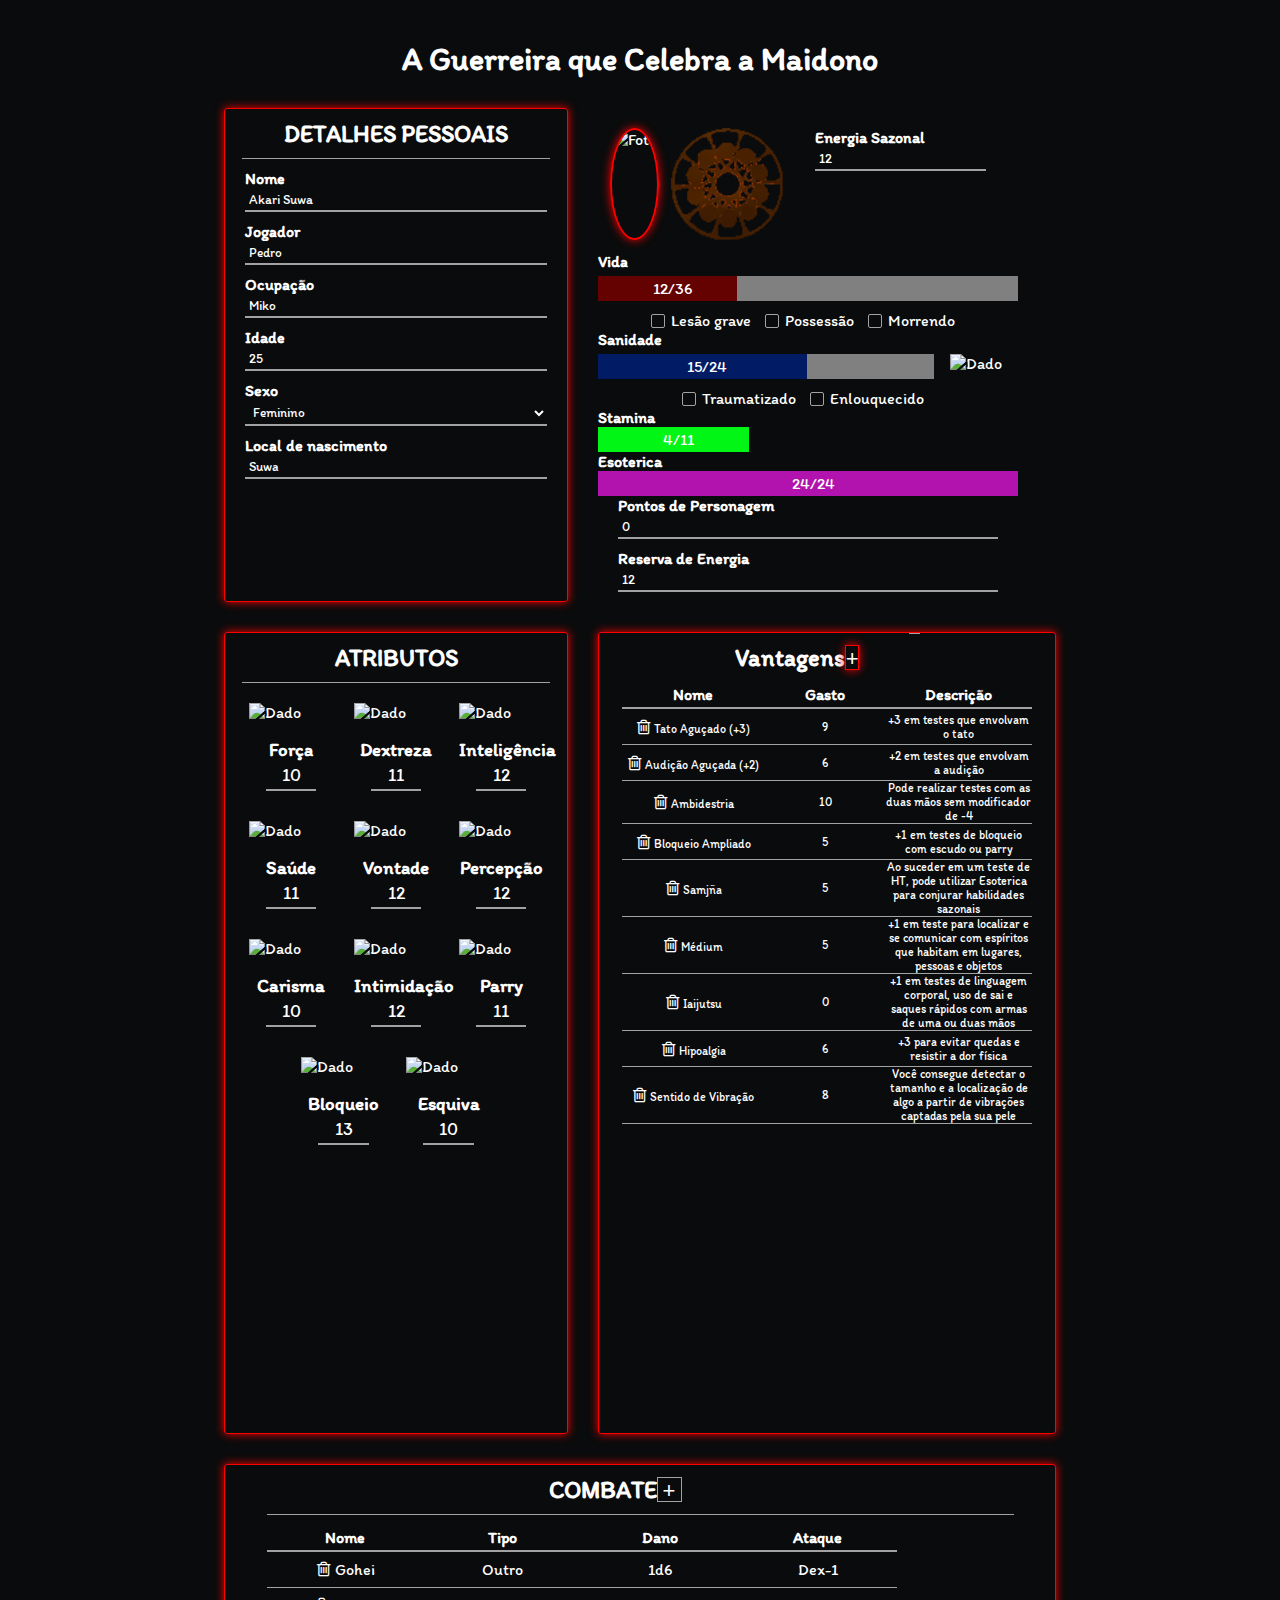
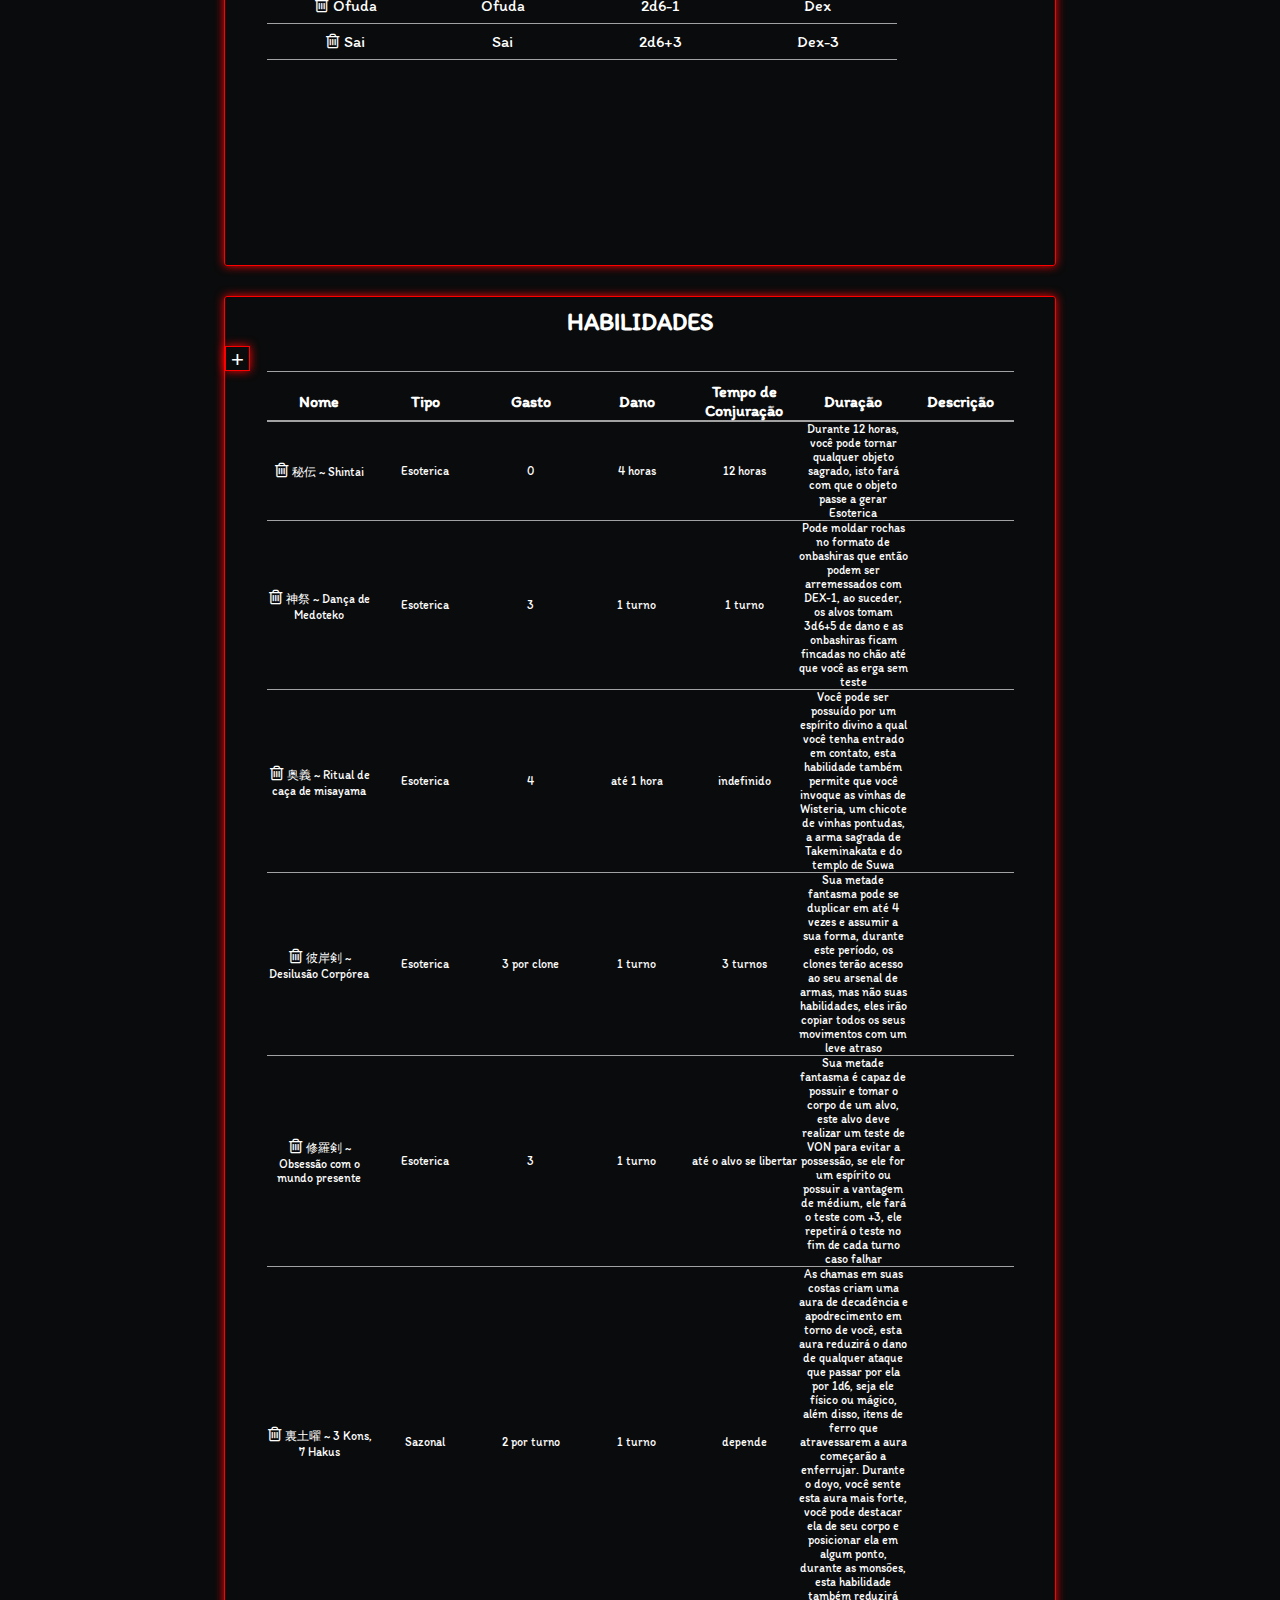
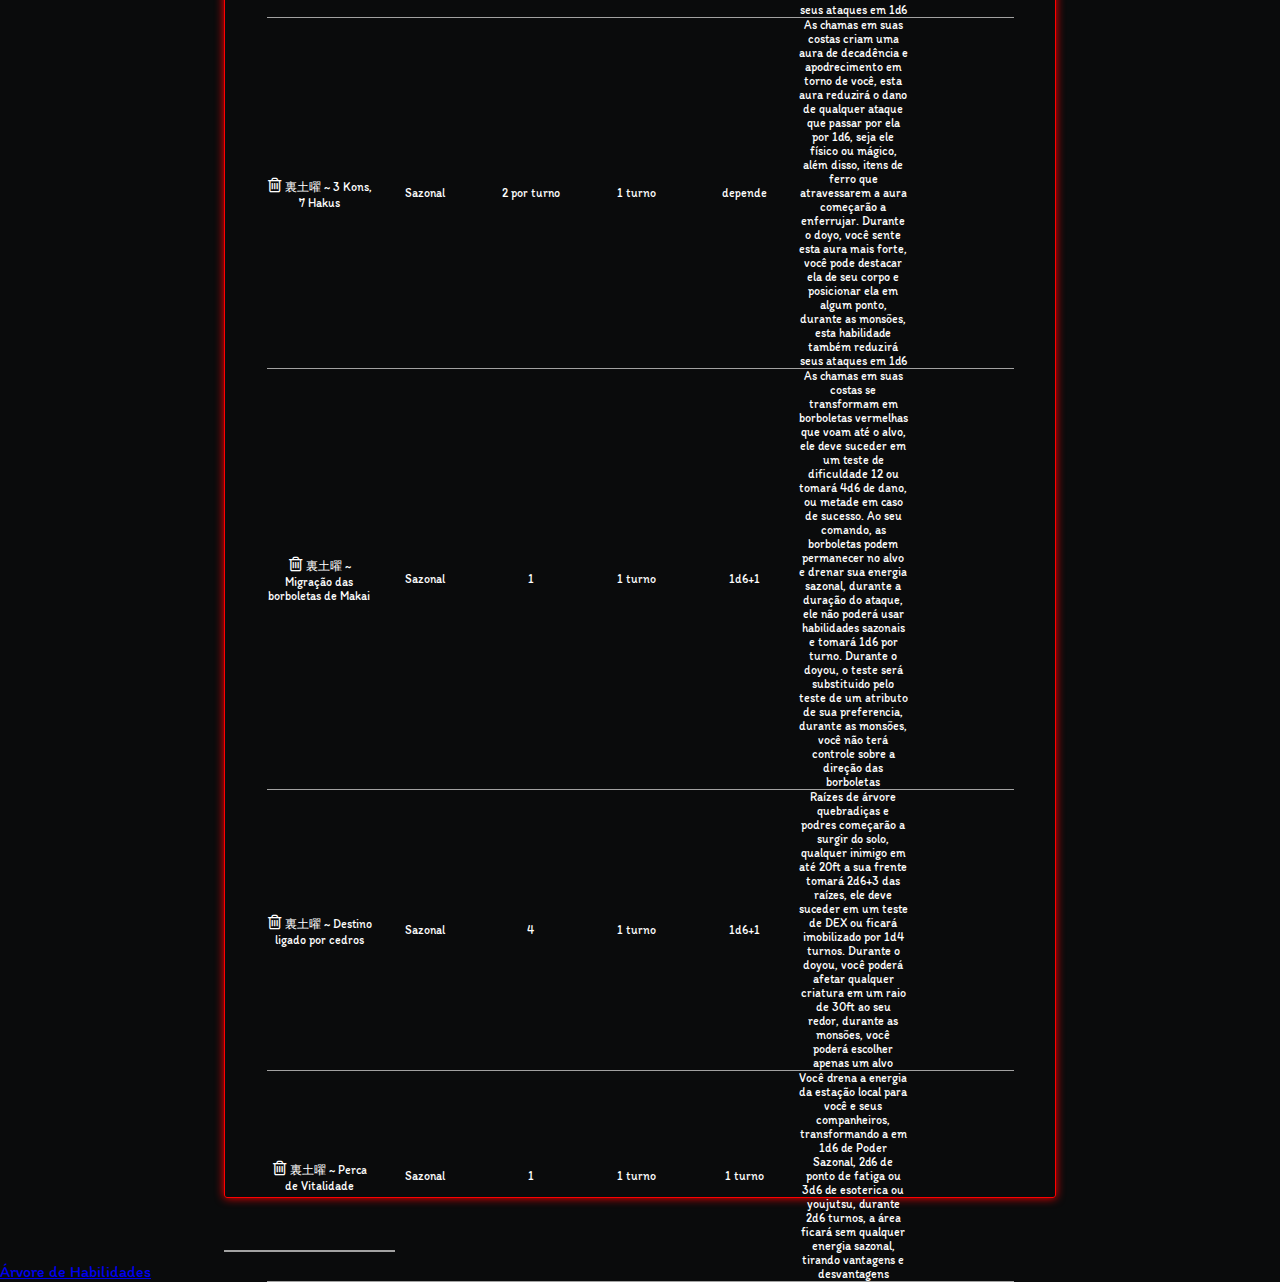
==== index.html @ 499cbe62 "Update index.html" ====
<!DOCTYPE html>
<html lang="pt-br">
  <head>
    <meta charset="UTF-8" />
    <meta name="viewport" content="width=device-width, initial-scale=1.0" />
    <script src="https://ajax.googleapis.com/ajax/libs/jquery/3.5.1/jquery.min.js"></script>
    <link
      rel="stylesheet"
      href="https://cdnjs.cloudflare.com/ajax/libs/font-awesome/4.7.0/css/font-awesome.min.css"
    />

    <link rel="stylesheet" href="styles.css" />

    <title>Uma Alma Bipolar</title>
  </head>
  <body>
    <h1 class="title">A Guerreira que Celebra a Maidono</h1>

    <!-- modal -->
    <div id="diceAttributes" class="modal">
      <div class="modal-content">
        <img class="modalDice" src="./img/dado.png" alt="Dado" />
        <h2 id="diceNumber"></h2>
        <p id="diceType"></p>
      </div>
    </div>

    <div id="lifeModal" class="modal with-input">
      <div class="modal-content">
        <h2>MODIFICAR VIDA</h2>
        <hr />
        <form class="formModal" id="changeLife">
          <h3>Atual</h3>
          <input type="number" name="current" id="lifeCurrent" min="0" />
          <h3>Máximo</h3>
          <input type="number" name="max" id="lifeMax" min="0" />
          <input type="submit" value="Salvar" />
        </form>
      </div>
    </div>

    <div id="sanityModal" class="modal with-input">
      <div class="modal-content">
        <h2>MODIFICAR SANIDADE</h2>
        <hr />
        <form class="formModal" id="changeSanity">
          <h3>Atual</h3>
          <input
            type="number"
            name="sanityCurrent"
            id="sanityCurrent"
            min="0"
          />
          <h3>Máximo</h3>
          <input type="number" name="sanityMax" id="sanityMax" min="0" />
          <input type="submit" value="Salvar" />
        </form>
      </div>
    </div>

     <div id="staminaModal" class="modal with-input">
      <div class="modal-content">
        <h2>MODIFICAR STAMINA</h2>
        <hr />
        <form class="formModal" id="changeStamina">
          <h3>Atual</h3>
          <input
            type="number"
            name="staminaCurrent"
            id="staminaCurrent"
            min="0"
          />
          <h3>Máximo</h3>
          <input type="number" name="staminaMax" id="staminaMax" min="0" />
          <input type="submit" value="Salvar" />
        </form>
      </div>
    </div>

    <div id="manaModal" class="modal with-input">
      <div class="modal-content">
        <h2>MODIFICAR ESOTERICA</h2>
        <hr />
        <form class="formModal" id="changeMana">
          <h3>Atual</h3>
          <input
            type="number"
            name="manaCurrent"
            id="manaCurrent"
            min="0"
          />
          <h3>Máximo</h3>
          <input type="number" name="manaMax" id="manaMax" min="0" />
          <input type="submit" value="Salvar" />
        </form>
      </div>
    </div>
      

    <div id="addWeaponModal" class="modal with-input">
      <div class="modal-content">
        <h2>ADICIONAR ARMA</h2>
        <hr />
        <form id="addWeaponForm" action="">
          <table class="weapons" id="newWeapon">
            <tr>
              <th>Nome</th>
              <th>Tipo</th>
              <th>Dano</th>
              <th>Ataque</th>
            </tr>
            <tr>
              <td>
                <input type="text" name="weaponName" id="weaponName" />
              </td>
              <td>
                <select id="weaponType" name="weaponType">
                  <option value="axe">Machado</option>
                  <option value="mace">Maça</option>
                  <option value="tanegashima">Tanegashima</option>
                  <option value="blowgun">Zarabatana</option>
                  <option value="bow">Arco e Flecha</option>
                  <option value="garrote">Garrote</option>
                  <option value="katana">Katana</option>
                  <option value="knife">Faca</option>
                  <option value="kusari">Kusari</option>
                  <option value="lasso">Laço</option>
                  <option value="wakizashi">Wakizashi</option>
                  <option value="shuriken">Shuriken</option>
                  <option value="batton">Bastão</option>
                  <option value="sai">Sai</option>
                  <option value="kunai">Kunai</option>
                  <option value="naginata">Naginata</option>
                  <option value="vajra">Vajra</option>
                  <option value="ofuda">Ofuda</option>
                  <option value="hammer">Otsuchi</option>
                  <option value="tessen">Leque</option>
                  <option value="other">Outro</option>
                </select>
              </td>
              <td>
                <input type="text" name="weaponDamage" id="weaponDamage" />
              </td>
              <td>
                <input type="text" name="weaponAttack" id="weaponAttack" />
              </td>
            </tr>
          </table>
          <input type="submit" value="Salvar" />
        </form>
      </div>
    </div>

      <div id="addExpertiseModal" class="modal with-input">
      <div class="modal-content">
        <h2>ADICIONAR VANTAGEM</h2>
        <hr />
        <form id="addExpertiseForm" action="">
          <table class="expertise" id="newexpertise">
            <tr>
              <th>Nome</th>
              <th>Gasto</th>
              <th>Descrição</th>
            </tr>
            <tr>
              <td>
                <input type="text" name="expertiseName" id="expertiseName" />
              </td>
              <td>
                <input type="text" name="expertiseCost" id="expertiseCost" />
              </td>
              <td>
                <input type="text" name="expertiseDescription" id="expertiseDescription" />
              </td>
            </tr>
          </table>
          <input type="submit" value="Salvar" />
        </form>
      </div>
    </div>

       <div id="addExpertise2Modal" class="modal with-input">
      <div class="modal-content">
        <h2>ADICIONAR HABILIDADE</h2>
        <hr />
        <form id="addExpertise2Form" action="">
          <table class="expertise2" id="newexpertise2">
            <tr>
              <th>Nome</th>
              <th>Tipo</th>
              <th>Gasto</th>
              <th>Dano</th>
              <th>Tempo de Conjuração</th>
              <th>Duração</th>
              <th>Descrição</th>
            </tr>
            <tr>
              <td>
                <input type="text" name="expertise2Name" id="expertise2Name" />
              </td>
              <td>
                <select id="expertise2Type" name="expertise2Type">
                  <option value="esoterica">Esoterica</option>
                  <option value="youjutsu">Youjutsu</option>
                  <option value="seasonal">Sazonal</option>
                </select>
              </td>
              <td>
                <input type="text" name="expertise2Cost" id="expertise2Cost" />
              </td>
              <td>
                <input type="text" name="expertise2Damage" id="expertise2Damage" />
              </td>
              <td>
                <input type="text" name="expertise2Time" id="expertise2Time" />
              </td>
              <td>
                <input type="text" name="expertise2Duration" id="expertise2Duration" />
              </td>
              <td>
                <input type="text" name="expertise2Description" id="expertise2Description" />
              </td>
            </tr>
          </table>
          <input type="submit" value="Salvar" />
        </form>
      </div>
    </div>

    <div class="container">
      <div class="details border">
        <h2 class="grid-title">DETALHES PESSOAIS</h2>
        <hr />

     <div class="inputs">
          <h4>Nome</h4>
          <input type="text" name="name" id="name" value="" />
          <h4>Jogador</h4>
          <input type="text" name="player" id="player" value="" />
          <h4>Ocupação</h4>
          <input type="text" name="occupation" id="occupation" value="" />
          <h4>Idade</h4>
          <input type="text" name="age" id="age" value="" />
          <h4>Sexo</h4>
          <select id="sex" name="sex">
            <option value="male">Masculino</option>
            <option value="female">Feminino</option>
            <option value="other">Outros</option>
          </select>
          <h4>Local de nascimento</h4>
          <input type="text" name="birthplace" id="birthplace" value="" />
        </div>
      </div>

      <div class="character">
        <div class="characterHeader">
          <img class="characterPhoto" src="./img/akari.png" alt="Foto" />
          <img class="symbol" src="./img/Hemanta.png" alt="Doyou" />
        <div class="inputs">
          <h4>Energia Sazonal</h4>
          <input type="text" name="season" id="season" value="" />
          </div>
        </div>

        <div class="bars">
          <h4>Vida</h4>
          <div class="bar">
            <div class="lifeBar" style="width: 0%">
              <p class="barcount" id="lifeCount"></p>
            </div>
          </div>
          <div class="checkboxs">
            <form action="">
              <input type="checkbox" id="lesion" name="lesion" value="lesion" />
              <label for="lesion"> Lesão grave</label>
              <input type="checkbox" id="possessed" name="possession" value="possession" />
              <label for="injury"> Possessão</label>
              <input type="checkbox" id="dying" name="dying" value="dying" />
              <label for="dying"> Morrendo</label>
            </form>
          </div>

          <h4>Sanidade</h4>
          <div class="sanity">
            <div class="contentSanityBar">
              <div class="sanityBar" style="width: 0%">
                <p class="barcount" id="sanityCount"></p>
              </div>
            </div>
            <img class="sanityDice" src="./img/dado.png" alt="Dado" />
          </div>
          <div class="checkboxs">
            <input
              type="checkbox"
              id="traumatized"
              name="traumatized"
              value="traumatized"
            />
            <label for="traumatized"> Traumatizado</label>
            <input type="checkbox" id="crazed" name="crazed" value="crazed" />
            <label for="crazed"> Enlouquecido</label>
          </div>
        </div>

          <h4>Stamina</h4>
          <div class="stamina">
            <div class="contentStaminaBar">
              <div class="staminaBar" style="width: 0%">
                <p class="barcount" id="staminaCount"></p>
              </div>
            </div>
          </div>

        <h4>Esoterica</h4>
          <div class="mana">
            <div class="contentmanaBar">
              <div class="manaBar" style="width: 0%">
                <p class="barcount" id="manaCount"></p>
              </div>
            </div>
          </div>

        <div class="inputs">
          <h4>Pontos de Personagem</h4>
          <input type="text" name="points" id="points" value="" />
          <h4>Reserva de Energia</h4>
          <input type="text" name="energy" id="energy" value="" />
        </div>
        </div>

      <div class="attributes border">
        <h2 class="grid-title">ATRIBUTOS</h2>
        <hr />
        <div class="attributesList" id="attributesList"></div>
      </div>

        <div class ="expertise border">
          <div class="expertiseHeader">
           <h2 class="grid-title">Vantagens</h2>
            <button id="addExpertise">+</button>
        <hr />
           </div>
        
         <table class="expertise" id="expertise">
            <tr>
                <th>Nome</th>
                <th>Gasto</th>
                <th>Descrição</th>
            </tr>
          </table>
       </div>

        <div id="circle">
          <input type="text" id="text-input">
        </div>

      <div class="combat border">
        <div class="combatHeader">
          <h2 class="grid-title">COMBATE</h2>
          <button id="addWeapon">&plus;</button>
        </div>
        <hr />

        <table class="weapons" id="weapons">
          <tr>
            <th>Nome</th>
            <th>Tipo</th>
            <th>Dano</th>
            <th>Ataque</th>
          </tr>
        </table>
      </div>

      <div class="expertise2 border">
        <div class="expertise2Header">
        <h2 class="grid-title">HABILIDADES</h2>
          <button id="addExpertise2">+</button>
        <hr />
      </div>

      <table class="expertise2" id="expertise2">
        <tr>
            <th>Nome</th>
            <th>Tipo</th>
            <th>Gasto</th>
            <th>Dano</th>
            <th>Tempo de Conjuração</th>
            <th>Duração</th>
            <th>Descrição</th>
        </tr>
      </table>
     </div>
    </div>

    <a href="https://reysouza.github.io/Akari/SkillTree.html">Árvore de Habilidades</a>

    <script src="characterSheet.js"></script>
  </body>
</html>
---- styles.css ----
@import url('https://fonts.googleapis.com/css2?family=Itim&display=swap');

* {
    margin: 0;
    padding: 0;
    border: 0;
}

body {
    background: #0a0b0c;
    color: #fff;
    font-family: 'Itim', sans-serif;
}

hr {
    border-top: 1px solid #a2a2a2;
    width: 90%;
    margin-left: auto;
    margin-right: auto;
    margin-bottom: 10px;
}

h1 {
    text-align: center;
}

h2 {
    text-align: center;
}

h3 {
    text-align: center;
}

h4 {
    text-align: left;
}

h1.title {
    margin-top: 40px;
    margin-bottom: 30px;
}

h2.grid-title {
    margin-top: 10px;
    margin-bottom: 10px;
}

.container {
    display: grid;
    grid-template-areas: 
        'details details details character'
        'attributes attributes attributes expertise'
        'combat combat combat combat'
        'expertise2 expertise2 expertise2 expertise2';
    grid-gap: 30px;

    margin-left: auto;
    margin-right: auto;
    width: 100%;
}

.border {
    border-radius: 3px;
    border: solid;
    border-width: 0.1px;
    border-color: #ff0000;
    box-shadow: 0 0 10px #ff0000;
}

.box {
    background: #000;
}

.details { 
    grid-area: details;
    height: auto;
}
.character { 
    grid-area: character;
    width: 420px;
}

.characterHeader {
    display: flex;
    justify-content: space-evenly;
    margin-top: 20px;
}

.characterPhoto {
    border: solid;
    border-width: 2px;
    border-color: #ff0000;
    border-radius: 50%;
    box-shadow: 0 0 10px #ff0000;
}

.dice {
    height: 80px;
    margin-top: 18px;
}

.attributes { 
    grid-area: attributes;
}

.expertise { 
    grid-area: expertise;
    height: 800px;
} 

.expertise .grid-title {
    flex: 1;
}

.expertise .expertiseHeader {
    display: flex;
    flex-direction: row;
    justify-self: center;
}

.expertise .expertiseHeader button {
    align-self: center;
    width: 25px;
    height: 25px;
    color: #fff;
    font-size: 22px;
    background: #0a0b0c;
    border: 0.1px solid #ff0000;
    margin-right: 50px;
    box-shadow: 0 0 10px #ff0000;
}

table.expertise {
    display: block;
    margin: 0;
    margin-left: auto;
    margin-right: auto;
    margin-block-end: auto;
    border-collapse: collapse;
    width: 90%;
}

table.expertise tr:first-child {
    border-bottom: 2px solid #a2a2a2;
}

table.expertise tr {
    border-bottom: 0.1px solid #a2a2a2;
}

table.expertise th {
    text-align: center;
    height: 25px;
    width: 10%;
}

table.expertise td {
    text-align: center;
    height: 35px;
    font-size: 12px;
}

table.expertise td input {
    text-align: center;
    width: 65%;
    border-bottom: 0.1px solid #a2a2a2;
}

table.expertise td select {
    font-size: 16px;
}


table.expertise td button {
    color: #fff;
    background: #0a0b0c;
}

.trashcan {
    color:white;
    width: 15px;
    font-size: 17px;
}


.expertise2 { 
    grid-area: expertise2;
    height: 2500px;
}

.expertise2 .grid-title {
    flex: 1;
}

.expertise2 .expertiseHeader {
    display: flex;
    flex-direction: row;
    justify-self: center;
}

.expertise2 .expertise2Header button {
    align-self: center;
    width: 25px;
    height: 25px;
    color: #fff;
    font-size: 22px;
    background: #0a0b0c;
    border: 0.1px solid #ff0000;
    margin-right: 50px;
    box-shadow: 0 0 10px #ff0000;
}

.expertise2 td:nth-child(2).Sazonal {
   color: #ff0000;
    box-shadow: 0 0 10px #ff0000;
  }

table.expertise2 {
    display: block;
    margin: 0;
    margin-left: auto;
    margin-right: auto;
    margin-block-end: auto;
    border-collapse: collapse;
    width: 90%;
}

table.expertise2 tr:first-child {
    border-bottom: 2px solid #a2a2a2;
}

table.expertise2 tr {
    border-bottom: 0.1px solid #a2a2a2;
}

table.expertise2 th {
    text-align: center;
    height: 25px;
    width: 10%;
}

table.expertise2 td {
    text-align: center;
    height: 35px;
    font-size: 12px;
}

table.expertise2 td input {
    text-align: center;
    width: 65%;
    border-bottom: 0.1px solid #a2a2a2;
}

table.expertise2 td select {
    font-size: 16px;
}


table.expertise2 td button {
    color: #fff;
    background: #0a0b0c;
}

.trashcan {
    color:white;
    width: 15px;
    font-size: 17px;
}

.combat {
    grid-area: combat;
    height: 400px;
}
.combat .grid-title {
    flex: 1;
}

.combat .combatHeader {
    display: flex;
    flex-direction: row;
    justify-self: center;
}

.combat .combatHeader button {
    align-self: center;
    width: 25px;
    height: 25px;
    color: #fff;
    font-size: 22px;
    background: #0a0b0c;
    border: 0.1px solid #a2a2a2;
    margin-right: 50px;
}

table.weapons {
    display: block;
    margin: 0;
    margin-left: auto;
    margin-right: auto;
    margin-block-end: auto;
    border-collapse: collapse;
    width: 90%;
}

table.weapons tr:first-child {
    border-bottom: 2px solid #a2a2a2;
}

table.weapons tr {
    border-bottom: 0.1px solid #a2a2a2;
}

table.weapons th {
    text-align: center;
    height: 25px;
    width: 10%;
}

table.weapons td {
    text-align: center;
    height: 35px;
}

table.weapons td input {
    text-align: center;
    width: 65%;
    border-bottom: 0.1px solid #a2a2a2;
}

table.weapons td select {
    font-size: 16px;
}


table.weapons td button {
    color: #fff;
    background: #0a0b0c;
}

.trashcan {
    color:white;
    width: 15px;
    font-size: 17px;
}

.inputs {
    display: flex;
    flex-direction: column;

    margin-left: 20px;
    margin-right: 20px;
}

input {
    border: none;
    border-bottom: 2px solid#a2a2a2;

    padding: 3px 4px;
    margin-bottom: 10px;
    background-color: #0a0b0c;
    color: #fff;

    font-family: 'Itim', sans-serif;
}

input:focus {
    outline: none;
}

select {
    border: none;
    border-bottom: 2px solid#a2a2a2;

    padding: 3px 4px;
    margin-bottom: 10px;
    background-color: #0a0b0c;
    color: #fff;

    font-family: 'Itim', sans-serif;
}

select:focus {
    outline: none;
}

/* INICIO BARS */

.bars {
    padding-top: 12px;
}

.bar {
    width: 100%;
    background-color: grey;
    margin-bottom: 10px;
    margin-top: 5px;
    overflow: hidden;
}

.barcount {
    width: 100%;
    margin-left: 10px;
}

.contentSanityBar {
    align-self: end;
    width: 80%;
    background-color: grey;
    margin-bottom: 10px;
    margin-top: 5px;
}
.sanity {
    display: flex;
    justify-content: space-between;
    align-items: end;
}

.sanityDice {
    display: block;
    margin-left: auto;
    margin-right: auto;
    height: 35px;
}

.bars .checkboxs {
    text-align: center;
}

.bars .checkboxs label {
    margin-right: 10px;
}

.lifeBar {
    /* width: 50%; */
    height: 25px;
    background-color: #640101;
    transition: width 2s;
    display: flex;
    align-items: center;
    justify-content: center;
    text-align: center;
}

.sanityBar {
    width: 50%;
    height: 25px;
    background-color: #011b64;
    transition: width 2s;
    display: flex;
    align-items: center;
    justify-content: center;
    text-align: center;
}
.staminaBar {
    width: 50%;
    height: 25px;
    background-color: #01f616;
    transition: width 2s;
    display: flex;
    align-items: center;
    justify-content: center;
    text-align: center;
}
.manaBar {
    width: 50%;
    height: 25px;
    background-color: #b212ad;
    transition: width 2s;
    display: flex;
    align-items: center;
    justify-content: center;
    text-align: center;
}

/* FIM BARS */

.extra {
    display: flex;
    justify-content: space-between;
    align-items: center;
    margin-top: 15px;
    padding: 1px 15px;
}

.extra p {
    text-align: center;
    font-weight: bold;
}

.extra input {
    width: 50%;
    text-align: center;
    font-size: 18px;
    align-self: center;
}

.extra .damage {
    display: flex;
    flex-direction: column;
    width: 100px;
}

.extra .body {
    display: flex;
    flex-direction: column;
    width: 100px;
}

.extra .exposure {
    display: flex;
    flex-direction: column;
    width: 100px;
}

.attributes .attributesList {
    display: flex;
    flex-flow: row wrap;
    justify-content: center;
}

.attributes .attribute {
    display: flex;
    flex-direction: column;
    margin: 10px;
    width: 85px;
}

.attribute img {
    display: block;
    margin-left: auto;
    margin-right: auto;
    height: 35px;
}

.attribute a {
    cursor: pointer;
    -webkit-transition: -webkit-transform .8s ease-in-out;
    transition: transform .8s ease-in-out;
}

.attribute a:hover {
    -webkit-transform: rotate(360deg);
    transform: rotate(360deg);
}
  
.attribute input {
    width: 50%;
    text-align: center;
    font-size: 18px;
    align-self: center;
}

/* The Modal (background) */

.modal {
  display: none;
  position: fixed;
  z-index: 1;
  left: 0;
  top: 0;
  width: 100%;
  height: 100%;
  overflow: auto;
  background-color: rgb(0,0,0);
  background-color: rgb(0 0 0 / 62%);
}

.formModal {
    display: flex;
    flex-direction: column;
    align-items: center;
}

.modal-content {
  background-color: #0a0b0c;
  text-align: center;
  margin: 15% auto;
  padding: 20px;
  border: 1px solid #888;
  width: 20%;
}

.modal-content h2 {
    font-size: 30px;
}

.modal-content p {
    font-size: 25px;
}

.modal-content input {
    font-size: 20px;
    text-align: center;
}

.modal-content input[type=submit] {
    margin-top: 12px;
    margin-bottom: 0px;
    border: 1px solid;
    padding: 1px 20px 1px;
}

.with-input .modal-content {
    width: 40%;
}

.with-input#addWeaponModal .modal-content {
    width: 70%;
}

.modalDice {
    height: 35px;
    -webkit-transition: -webkit-transform .8s ease-in-out;
    transition: transform .8s ease-in-out;
}

@media only screen and (min-width: 1000px) {
    .container {
        width: 65%;
    }
}

@media only screen and (min-width: 1342px) {
    .container {
        width: 62%;
    }
}

@media only screen and (min-width: 1500px) {
    .container {
        width: 50%;
    }
}

@media only screen and (min-width: 1920px) {
    .container {
        width: 40%;
    }
}

input[type="checkbox"] {
    position: absolute;
    z-index: -1;
    opacity: 0;
}
  
input[type="checkbox"] + label {
    position: relative;
    cursor: pointer;
    padding-left: 20px;
}

input[type="checkbox"] + label:before {
    content: "";
    position: absolute;
    width: 12px;
    height: 12px;
    left: 0;
    bottom: 2px;
    border: solid 0.1px #a2a2a2;
    vertical-align: bottom;
    border-radius: 2px;
}

input[type="checkbox"]:checked + label:after {
    content: "";
    position: absolute;
    left: 4px;
    bottom: 6px;
    width: 4px;
    height: 7px;
    border: solid rgb(255, 255, 255);
    border-width: 0 2px 2px 0;
    transform: rotate(45deg);
}
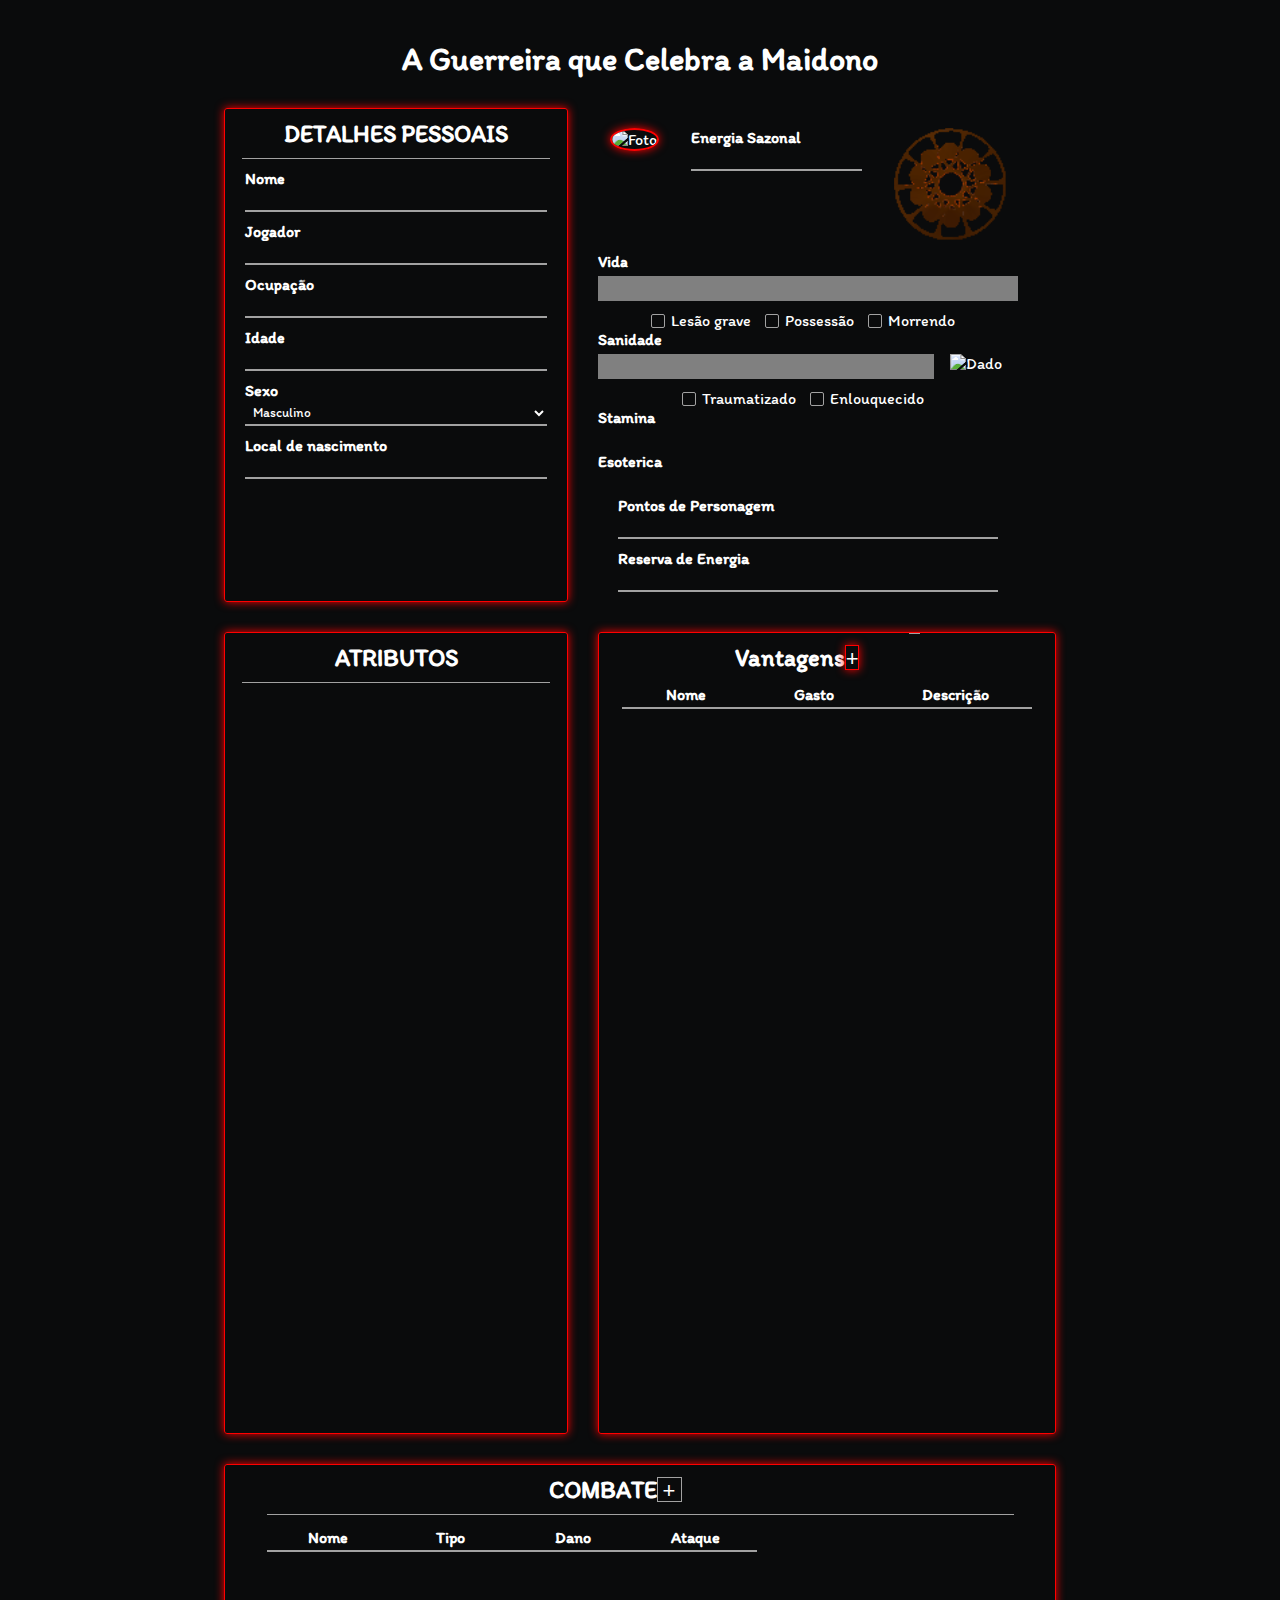
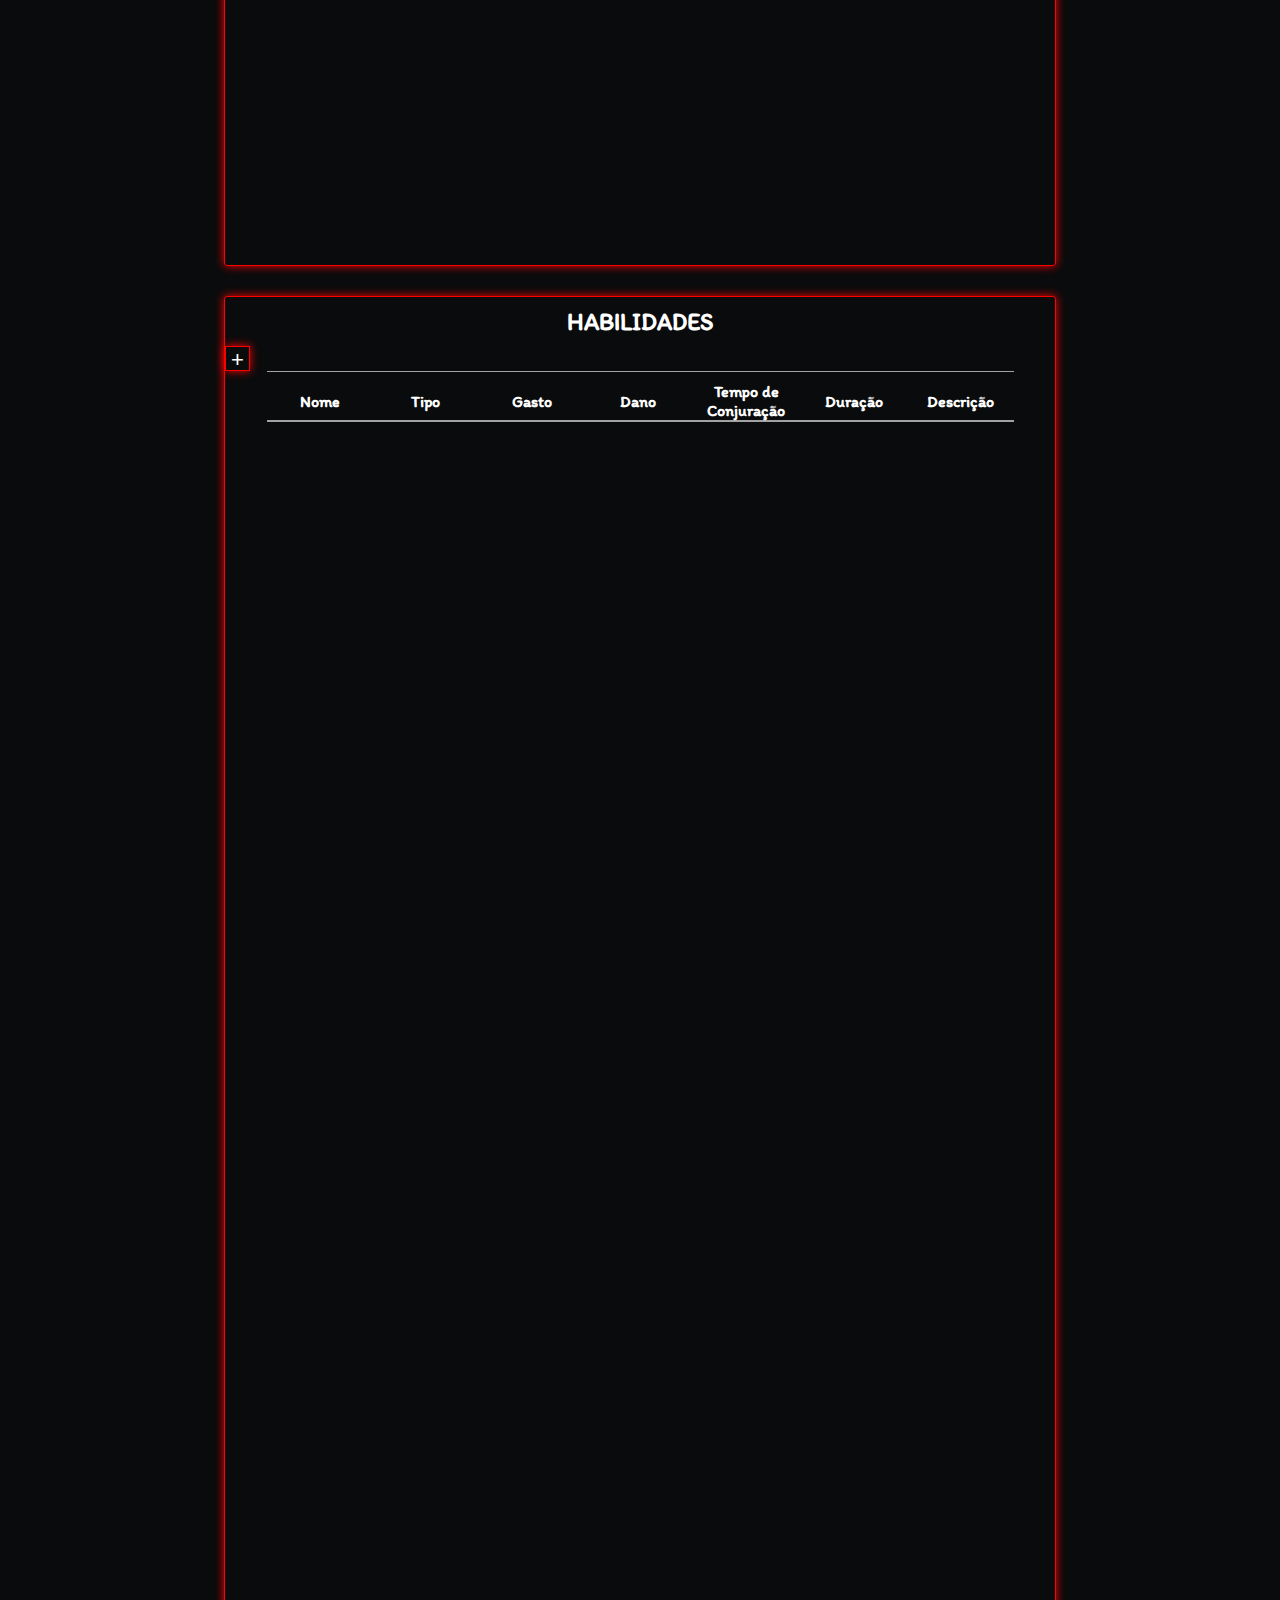
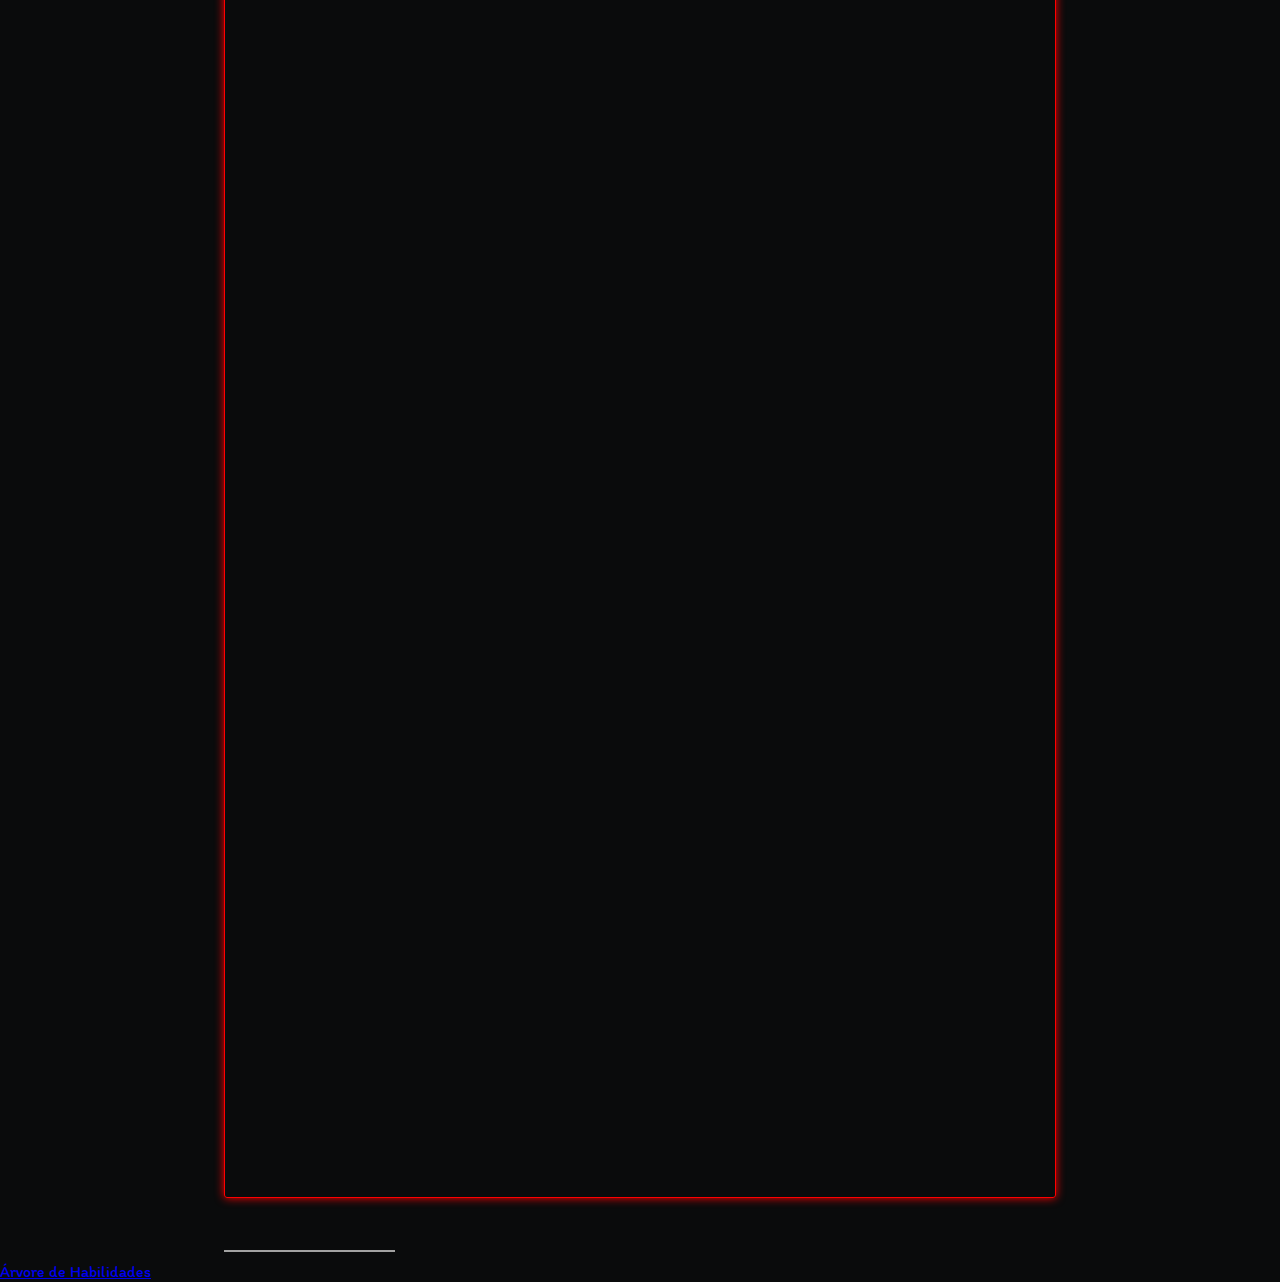
==== commit dc2f25e9: "Update index.html" ====
--- a/index.html
+++ b/index.html
@@ -255,11 +255,11 @@
       <div class="character">
         <div class="characterHeader">
           <img class="characterPhoto" src="./img/akari.png" alt="Foto" />
-          <img class="symbol" src="./img/Hemanta.png" alt="Doyou" />
         <div class="inputs">
           <h4>Energia Sazonal</h4>
           <input type="text" name="season" id="season" value="" />
           </div>
+          <img class="symbol" src="./img/Hemanta.png" alt="Doyou" />
         </div>
 
         <div class="bars">
--- a/styles.css
+++ b/styles.css
@@ -674,3 +674,246 @@
     border-width: 0 2px 2px 0;
     transform: rotate(45deg);
 }
+
+
+/* Skill Tree */
+
+nav{
+    height: 6rem;
+    width: 100vw;
+    display: flex;
+    position: fixed;
+    z-index: 10;
+    background-color: #6b0000;
+    box-shadow: 0 3px 20px rgba(0,0,0,0.2);
+}
+
+/* Styling Logo*/
+
+.logo{
+    padding: 3vh 3vw;
+    text-align: left;
+    width: 20vw;
+}
+
+.logo img{
+    height: auto;
+    width: 4rem;
+}
+
+/* Styling Navigation Links*/
+
+.nav-links{
+    width: 80vw;
+    display: flex;
+    padding: 0 0.7vw;
+    justify-content: space-evenly;
+    align-items: center;
+    text-transform: uppercase;
+    list-style: none;
+    font-weight: 600;
+}
+
+.nav-links li a{
+    margin: 0 0.7vw;
+    text-decoration: none;
+    transition: all ease-in-out 350ms;
+    padding: 10px;
+}
+
+.nav-links li a:hover{
+    color:#000;
+    background-color: #fff;
+    padding: 10px;
+    border-radius: 50px;
+}
+
+.nav-links li{
+    position:relative;
+}
+
+.nav-links li a:hover::before{
+    width: 80%;
+}
+
+
+/*Buttons Styling*/
+
+.login-button{
+    padding: 0.6rem 0.8rem;
+    margin-left: 2vw;
+    font-size:1rem;
+    cursor:pointer;
+    background-color: transparent;
+    border:1.5px solid #f2f5f7;
+    border-radius: 2em;
+}
+
+.login-button:hover{
+    color:#fff;
+    background-color: #ff0000;
+    border:1.5px solid #ff0000;
+    transition: all ease-in-out 350ms;
+}
+
+/*Navigation Icon Styling*/
+
+.hamburger div{
+    width: 30px;
+    height: 3px;
+    background: #f2f5f7;
+    margin: 5px;
+    transition: all 0.3s ease;
+}
+
+.hamburger{
+    display: none;
+}
+
+
+/*Responsive Adding Media Queries*/
+
+@media screen and (max-width: 800px){
+    nav{
+        position: fixed;
+        z-index: 3;
+    }
+    .hamburger{
+        display:block;
+        position: absolute;
+        cursor: pointer;
+        right: 5%;
+        top: 50%;
+        transform: translate(-5%, -50%);
+        z-index: 2;
+        transition: all 0.7s ease;
+    }
+    .nav-links{
+        background: #6b0000;
+        position: fixed;
+        opacity: 1;
+        height: 100vh;
+        width: 100%;
+        flex-direction: column;
+        clip-path: circle(50px at 90% -20%);
+        -webkit-clip-path: circle(50px at 90% -10%);
+        transition: all 1s ease-out;
+        pointer-events: none;
+    }
+    .nav-links.open{
+        clip-path: circle(1000px at 90% -10%);
+        -webkit-clip-path: circle(1000px at 90% -10%);
+        pointer-events: all;
+    }
+    .nav-links li{
+        opacity: 0;
+    }
+    .nav-links li:nth-child(1){
+        transition: all 0.5s ease 0.2s;
+    }
+    .nav-links li:nth-child(2){
+        transition: all 0.5s ease 0.4s;
+    }
+    .nav-links li:nth-child(3){
+        transition: all 0.5s ease 0.6s;
+    }
+    .nav-links li:nth-child(4){
+        transition: all 0.5s ease 0.7s;
+    }
+    .nav-links li:nth-child(5){
+        transition: all 0.5s ease 0.8s;
+    }
+    .nav-links li:nth-child(6){
+        transition: all 0.5s ease 0.9s;
+        margin: 0;
+    }
+    .nav-links li:nth-child(7){
+        transition: all 0.5s ease 1s;
+        margin: 0;
+    }
+
+    li.fade{
+        opacity: 1;
+    }
+
+    /* Navigation Bar Icon on Click*/
+
+        .toggle .bars1{
+            transform: rotate(-45deg) translate(-5px, 6px);
+        }
+
+        .toggle .bars2{
+            transition: all 0s ease;
+            width: 0;
+        }
+
+        .toggle .bars3{
+            transform: rotate(45deg) translate(-5px, -6px);
+        }
+
+}
+
+      .sidebar {
+        height: 100%;
+        width: 0;
+        position: fixed;
+        z-index: 1;
+        top: 0;
+        left: 0;
+        background-color: #111;
+        overflow-x: hidden;
+        transition: 0.5s;
+        padding-top: 60px;
+      }
+
+      .sidebar a {
+        padding: 8px 8px 8px 32px;
+        text-decoration: none;
+        font-size: 25px;
+        color: #818181;
+        display: block;
+        transition: 0.3s;
+      }
+
+      .sidebar a:hover {
+        color: #f1f1f1;
+      }
+
+      .sidebar .closebtn {
+        position: absolute;
+        top: 0;
+        right: 25px;
+        font-size: 36px;
+        margin-left: 50px;
+      }
+
+      .toggle-btn {
+        cursor: pointer;
+        position: absolute;
+        top: 50%;
+        left: 50%;
+        transform: translate(-50%, -50%);
+      }
+
+      #main {
+        transition: margin-left .5s;
+        padding: 16px;
+      }
+
+      /* On smaller screens, where height is less than 450px, change the style of the sidebar (less padding and a smaller font-size) */
+      @media screen and (max-height: 450px) {
+        .sidebar {
+          padding-top: 15px;
+        }
+        .sidebar a {
+          font-size: 18px;
+        }
+      }
+
+img {
+  height: 100%;
+}
+
+area {
+  fill: blue;
+}
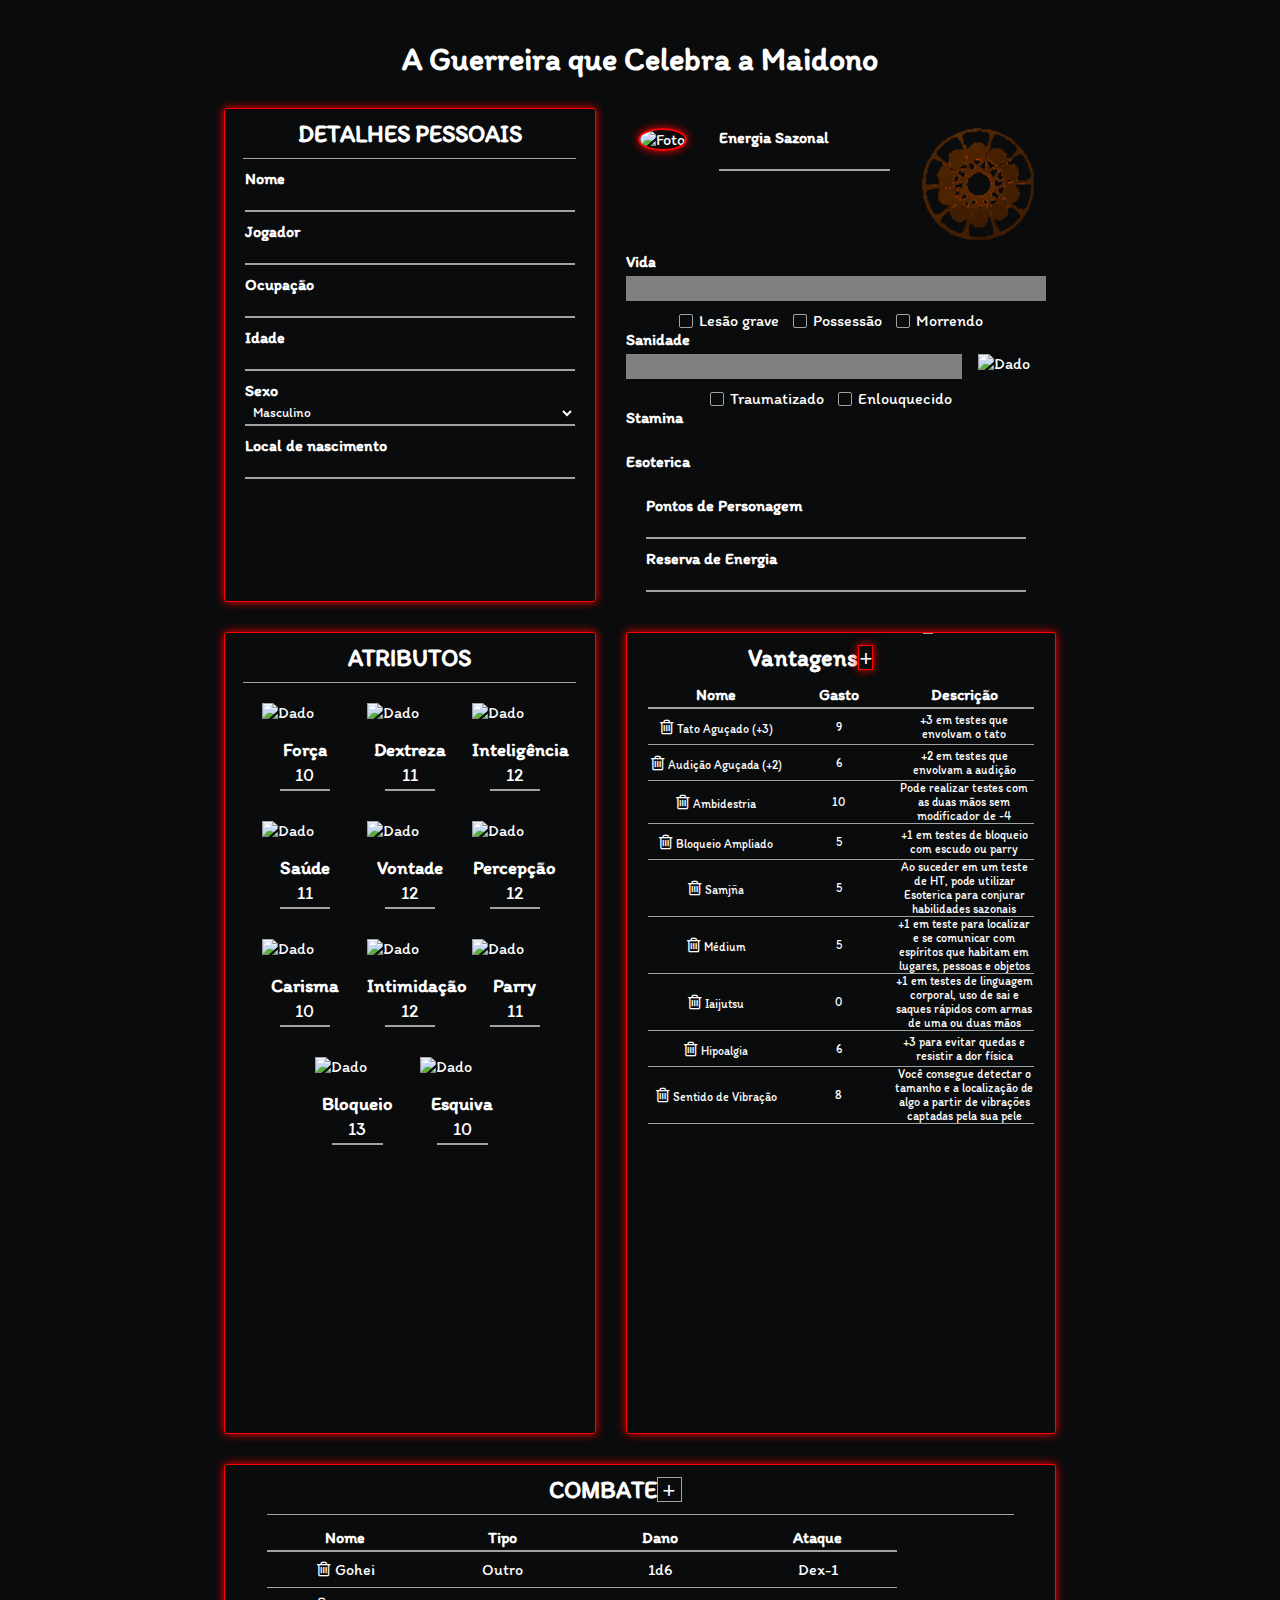
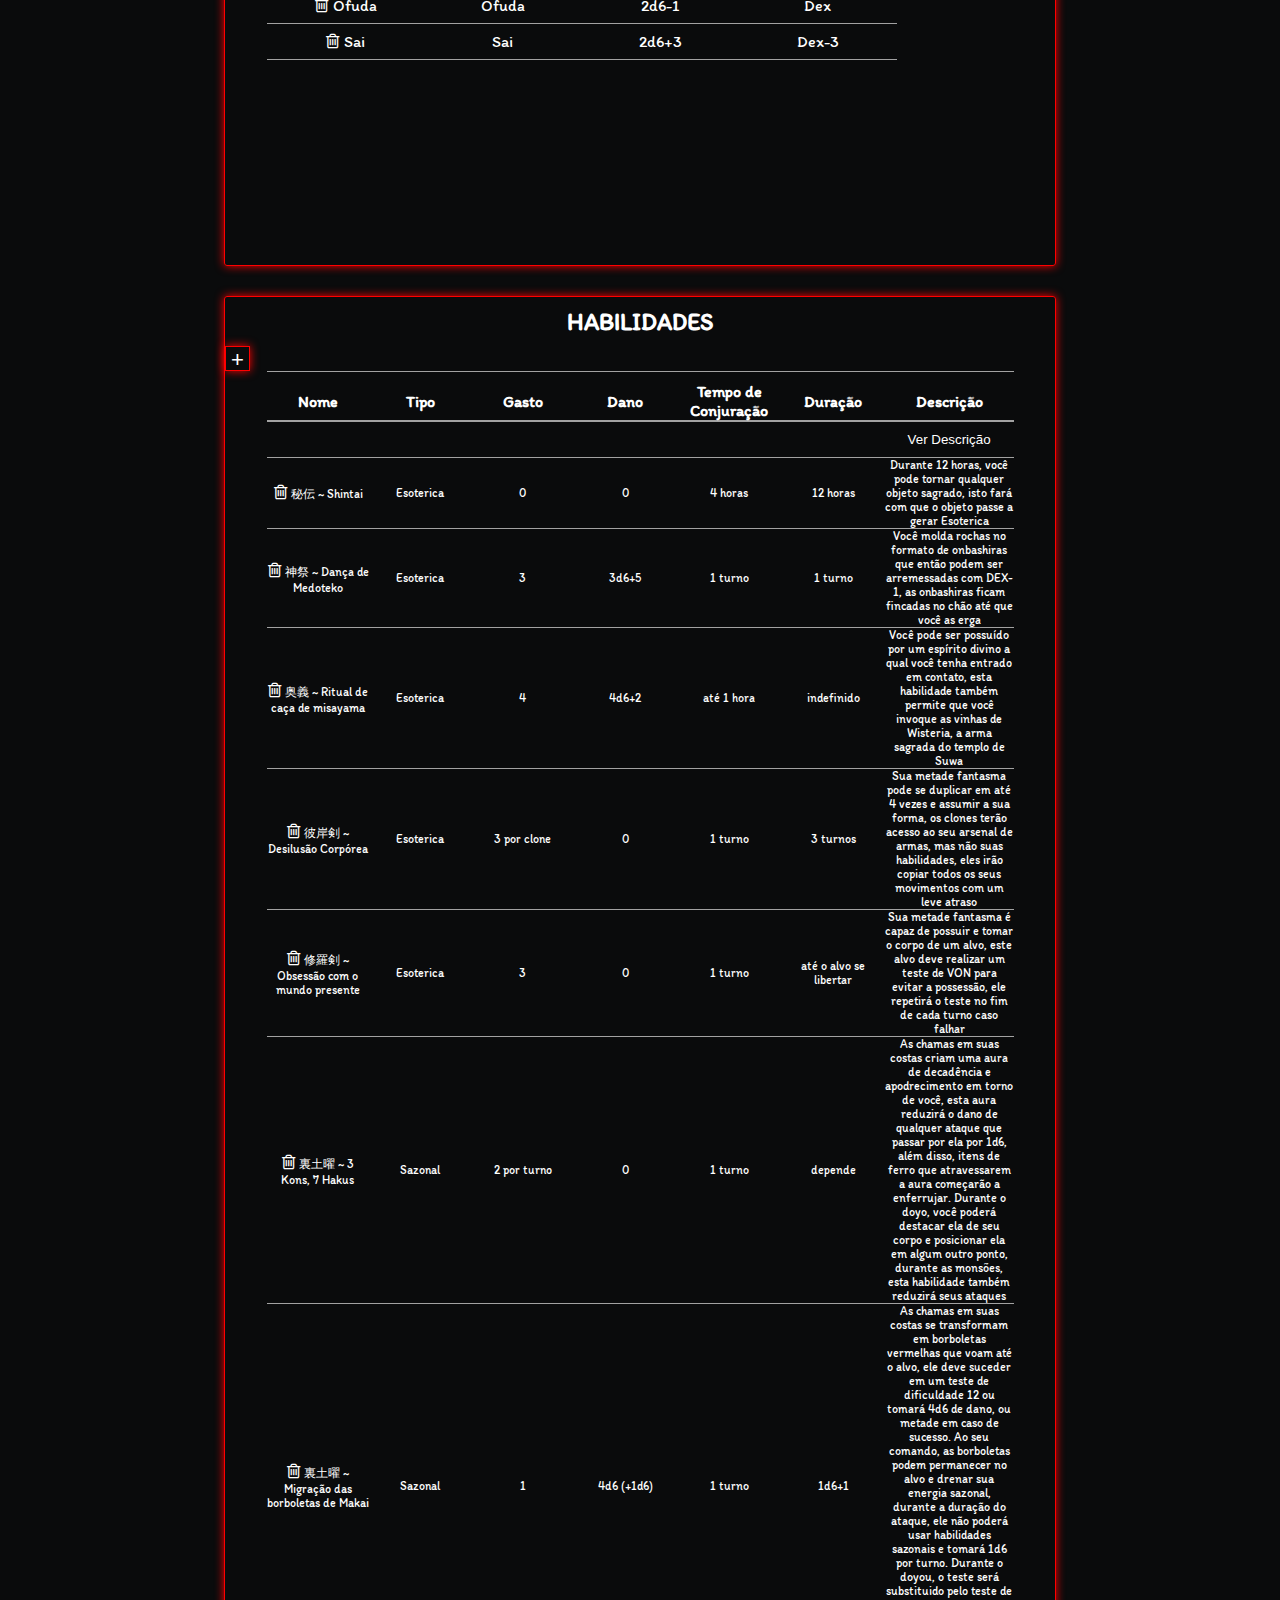
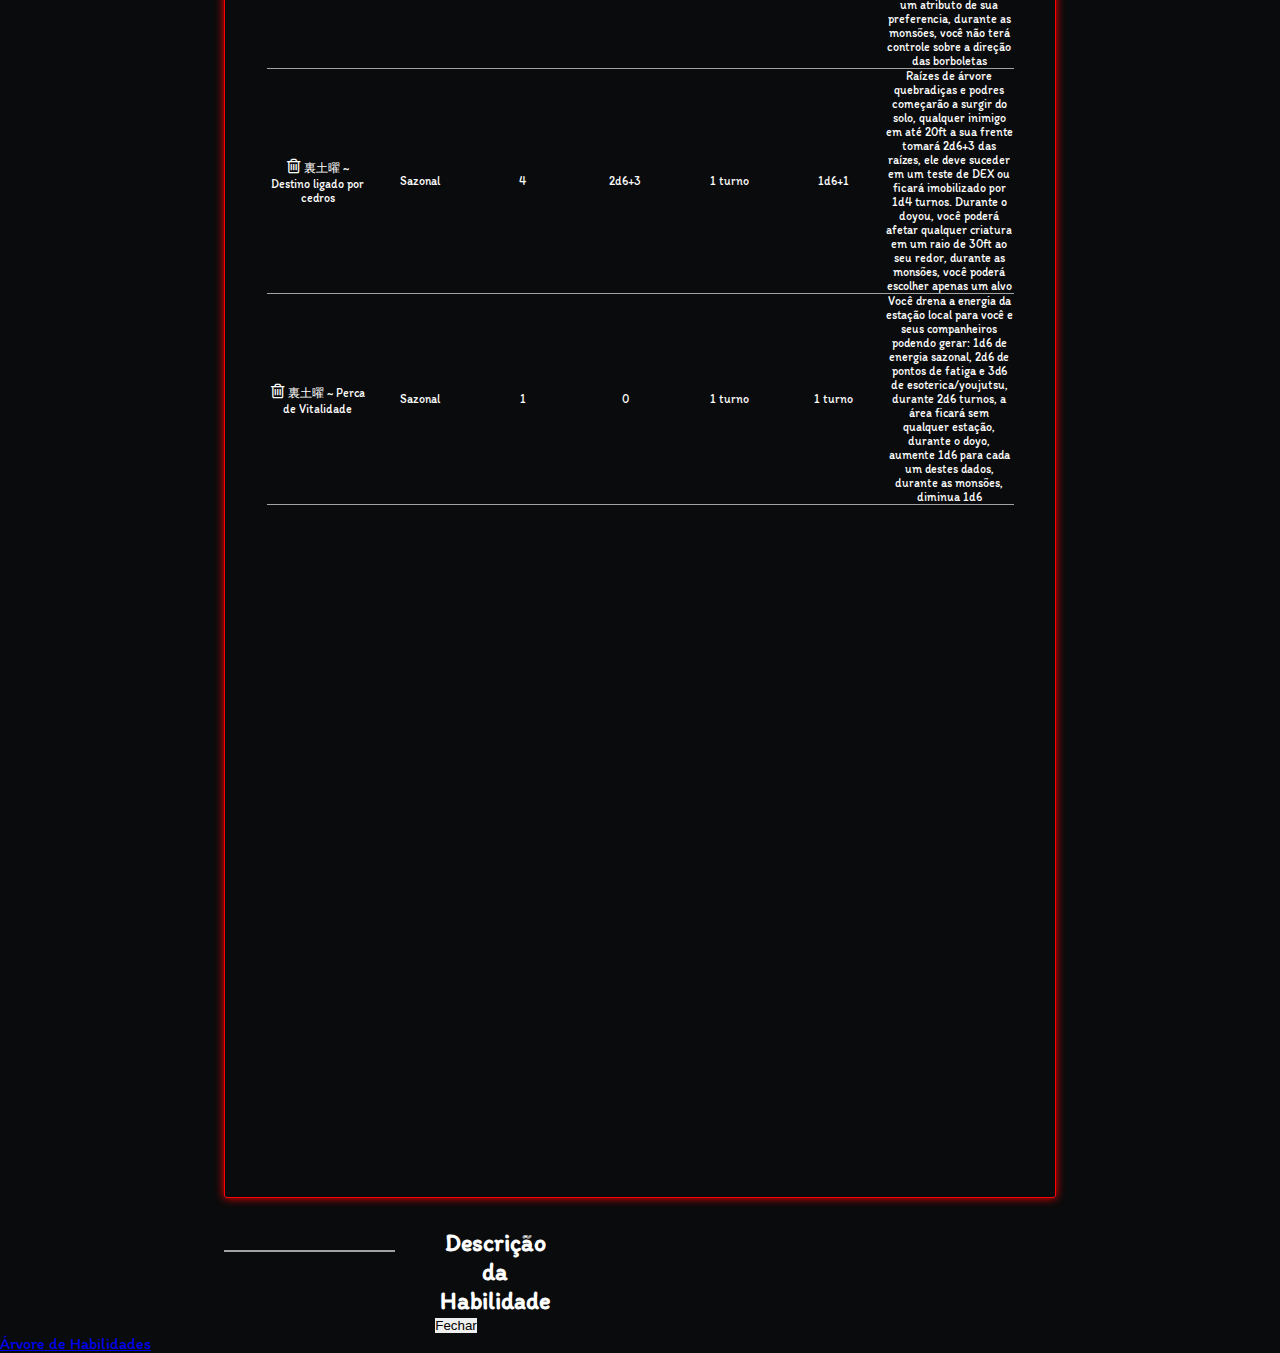
==== commit 089c5542: "Update index.html" ====
--- a/index.html
+++ b/index.html
@@ -273,8 +273,8 @@
             <form action="">
               <input type="checkbox" id="lesion" name="lesion" value="lesion" />
               <label for="lesion"> Lesão grave</label>
-              <input type="checkbox" id="possessed" name="possession" value="possession" />
-              <label for="injury"> Possessão</label>
+              <input type="checkbox" id="possession" name="possession" value="possession" />
+              <label for="possession"> Possessão</label>
               <input type="checkbox" id="dying" name="dying" value="dying" />
               <label for="dying"> Morrendo</label>
             </form>
@@ -377,7 +377,6 @@
           <button id="addExpertise2">+</button>
         <hr />
       </div>
-
       <table class="expertise2" id="expertise2">
         <tr>
             <th>Nome</th>
@@ -388,8 +387,25 @@
             <th>Duração</th>
             <th>Descrição</th>
         </tr>
+          <tr class="expertise2-item">
+             <td class="expertise2-name"></td>
+             <td class="expertise2-type"></td>
+             <td class="expertise2-cost"></td>
+             <td class="expertise2-damage"></td>
+             <td class="expertise2-time"></td>
+             <td class="expertise2-duration"></td>
+             <td class="expertise2-description">
+                <button class="expertise2-toggle">Ver Descrição</button>
+             </td>
+          </tr>
       </table>
      </div>
+
+      <div id="side-menu">
+       <h2>Descrição da Habilidade</h2>
+        <p id="expertise2-description"></p>
+         <button id="close-menu">Fechar</button>
+    </div>
     </div>
 
     <a href="https://reysouza.github.io/Akari/SkillTree.html">Árvore de Habilidades</a>
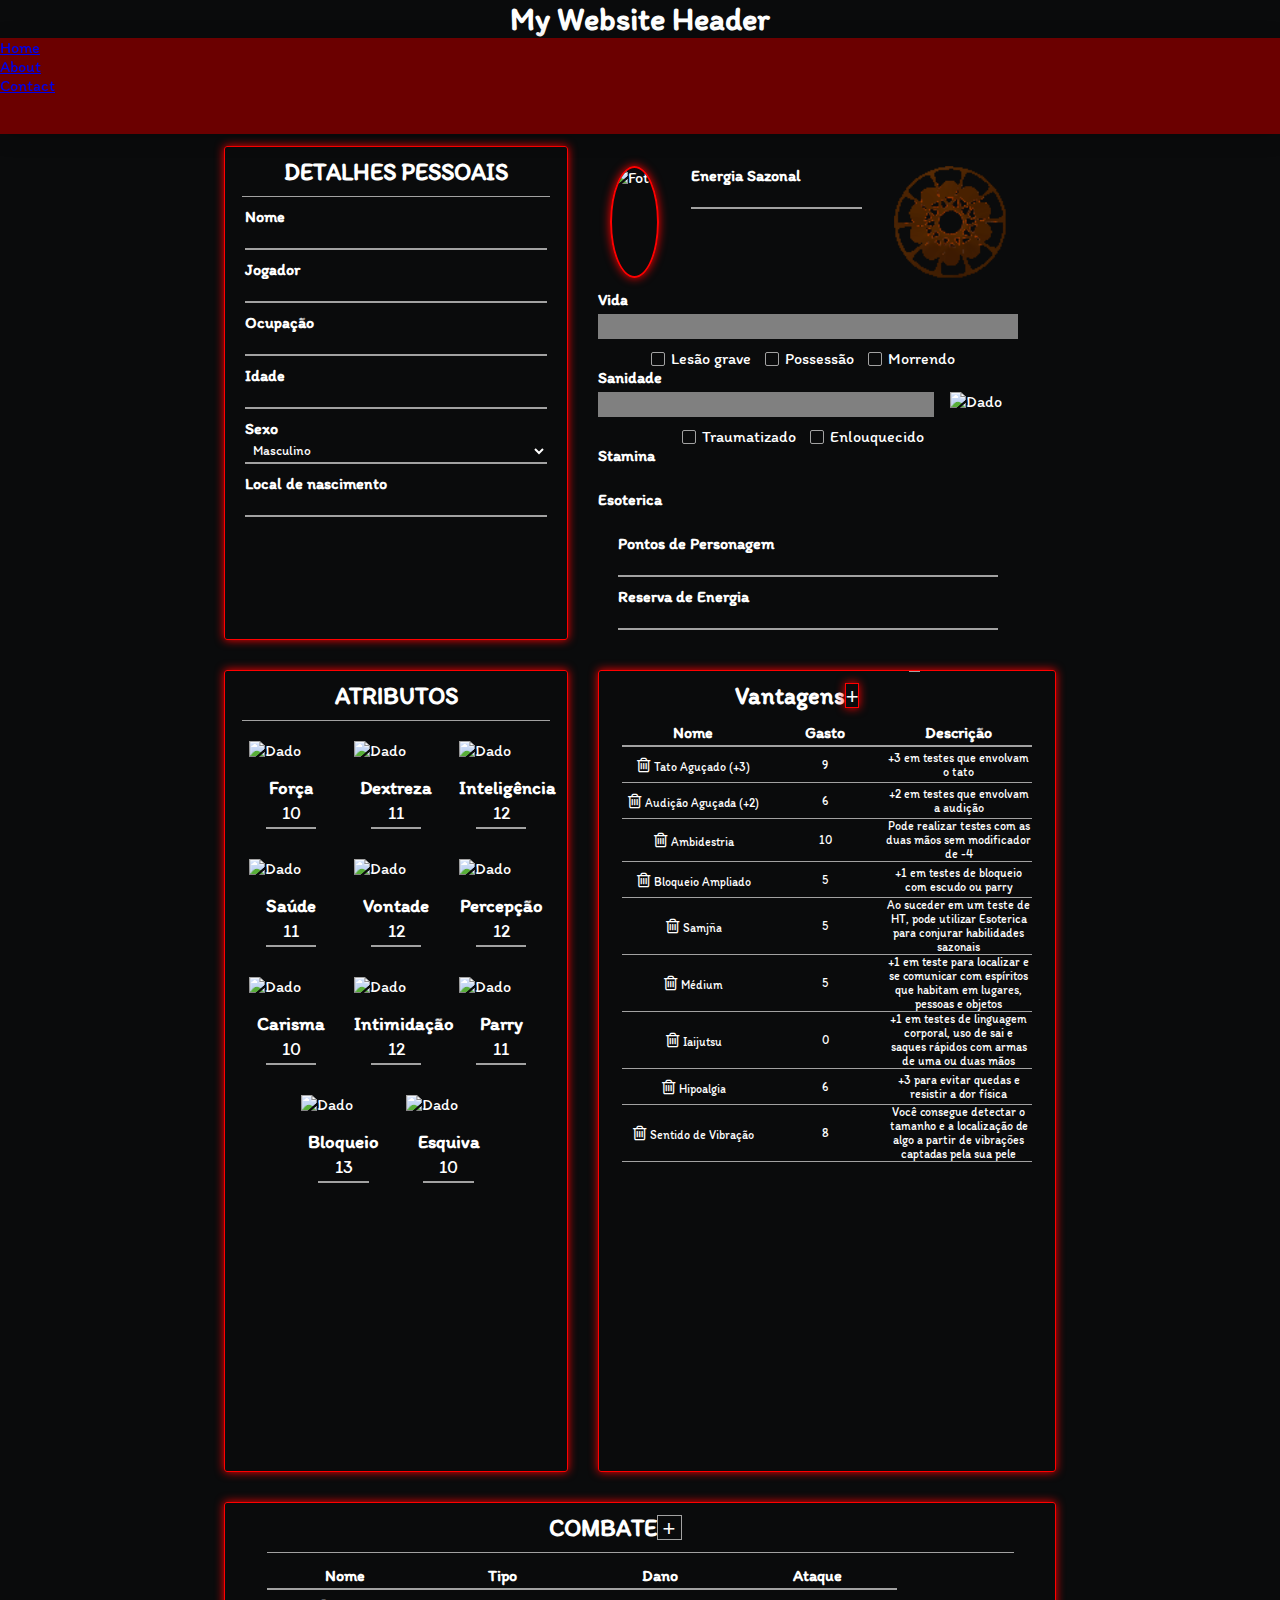
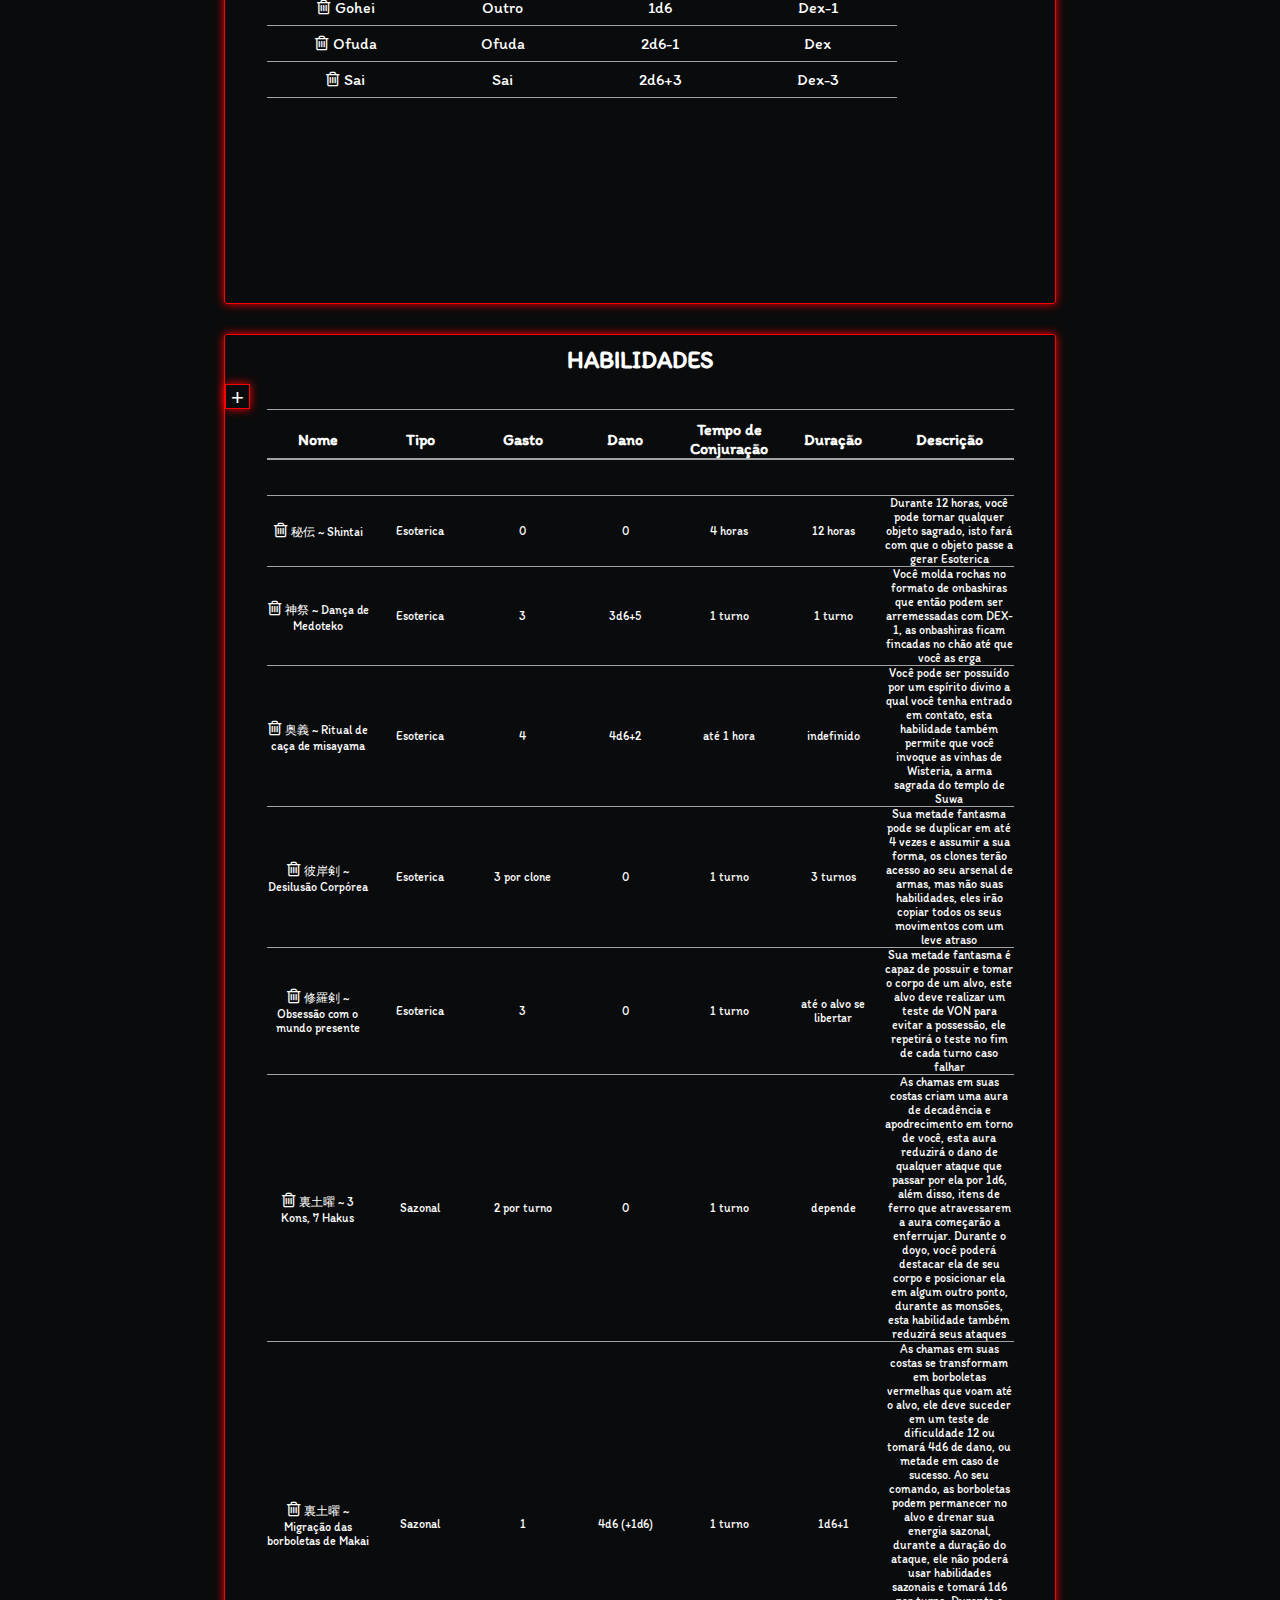
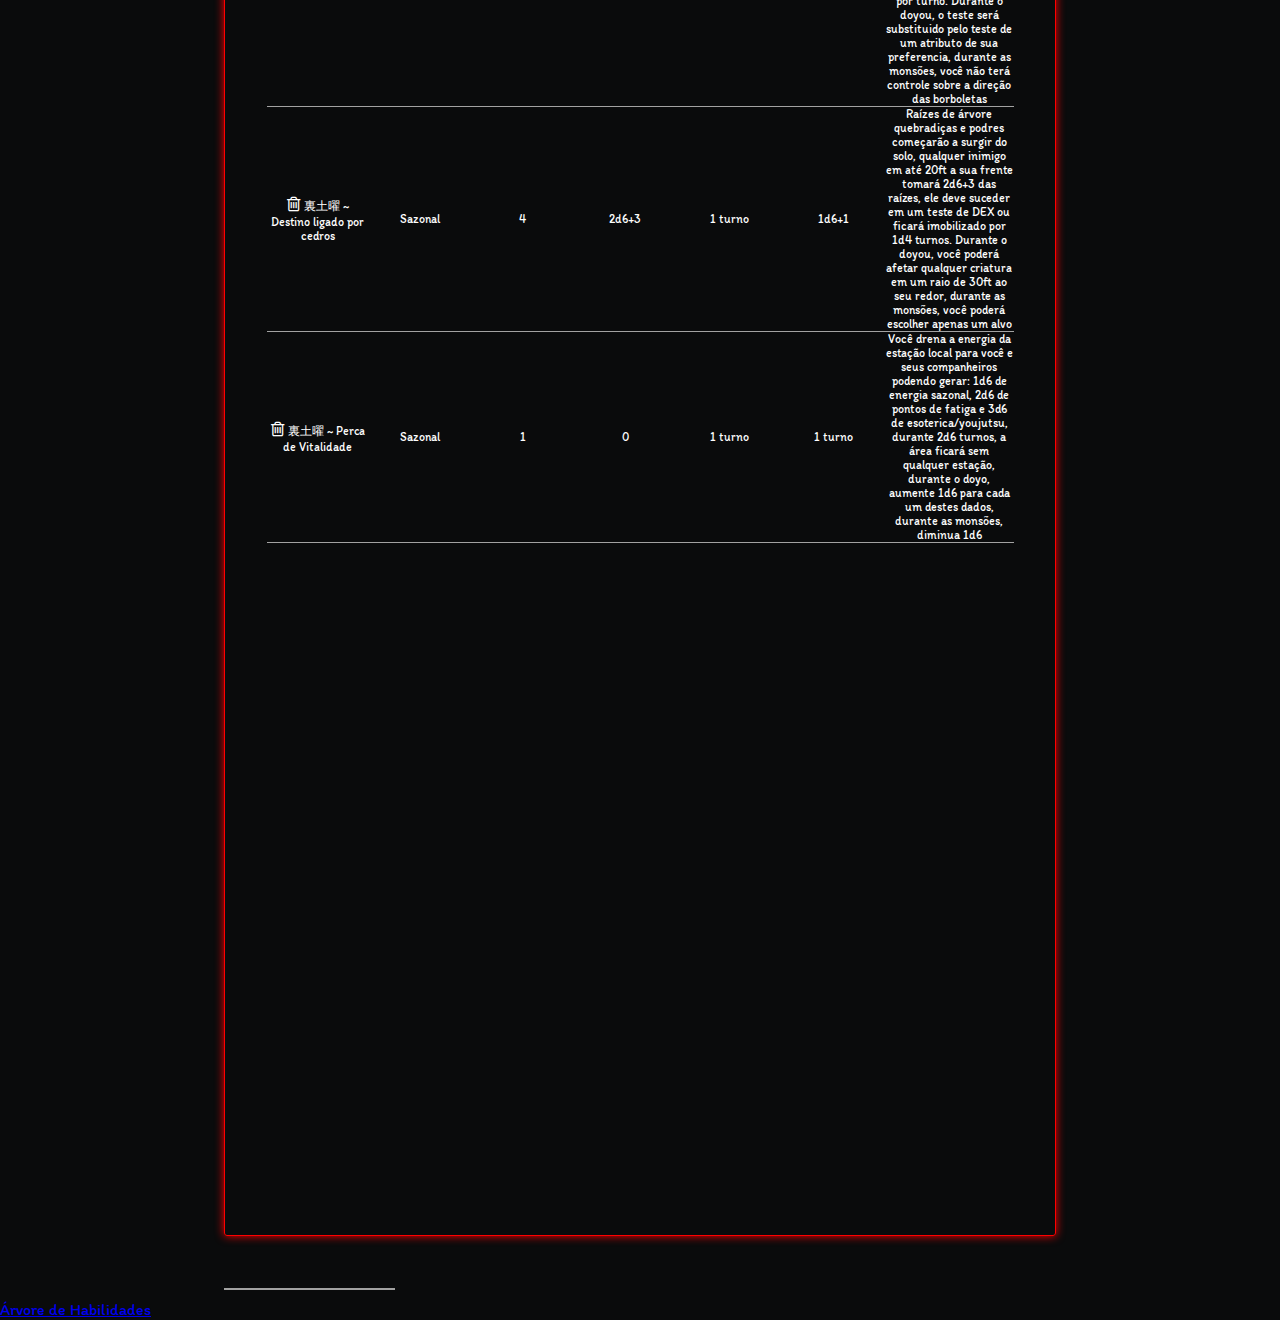
==== commit 44ab86d7: "Update index.html" ====
--- a/index.html
+++ b/index.html
@@ -14,7 +14,20 @@
     <title>Uma Alma Bipolar</title>
   </head>
   <body>
+
+        <header id="header">
+      <h1>My Website Header</h1>
+      <nav>
+        <ul>
+          <li><a href="#">Home</a></li>
+          <li><a href="#">About</a></li>
+          <li><a href="#">Contact</a></li>
+        </ul>
+      </nav>
+    </header>
+
     <h1 class="title">A Guerreira que Celebra a Maidono</h1>
+
 
     <!-- modal -->
     <div id="diceAttributes" class="modal">
@@ -395,17 +408,10 @@
              <td class="expertise2-time"></td>
              <td class="expertise2-duration"></td>
              <td class="expertise2-description">
-                <button class="expertise2-toggle">Ver Descrição</button>
              </td>
           </tr>
       </table>
      </div>
-
-      <div id="side-menu">
-       <h2>Descrição da Habilidade</h2>
-        <p id="expertise2-description"></p>
-         <button id="close-menu">Fechar</button>
-    </div>
     </div>
 
     <a href="https://reysouza.github.io/Akari/SkillTree.html">Árvore de Habilidades</a>
--- a/styles.css
+++ b/styles.css
@@ -739,7 +739,7 @@
 
 /*Buttons Styling*/
 
-.login-button{
+.convertNumber(){
     padding: 0.6rem 0.8rem;
     margin-left: 2vw;
     font-size:1rem;
@@ -749,7 +749,7 @@
     border-radius: 2em;
 }
 
-.login-button:hover{
+.convertNumber():hover{
     color:#fff;
     background-color: #ff0000;
     border:1.5px solid #ff0000;
@@ -910,10 +910,20 @@
         }
       }
 
-img {
-  height: 100%;
-}
-
-area {
-  fill: blue;
-}
+  /* show the hot spots by default */
+  area {
+    background-color: rgba(255, 0, 0, 0.5);
+    cursor: pointer;
+  }
+
+  /* style for hot spot when mouse is over it */
+  area:hover {
+    background-color: rgba(255, 255, 0, 0.5);
+    cursor: pointer;
+  }
+
+  /* style for the image map container */
+  img[usemap] {
+    border: 5px solid gray;
+    display: block;
+  }
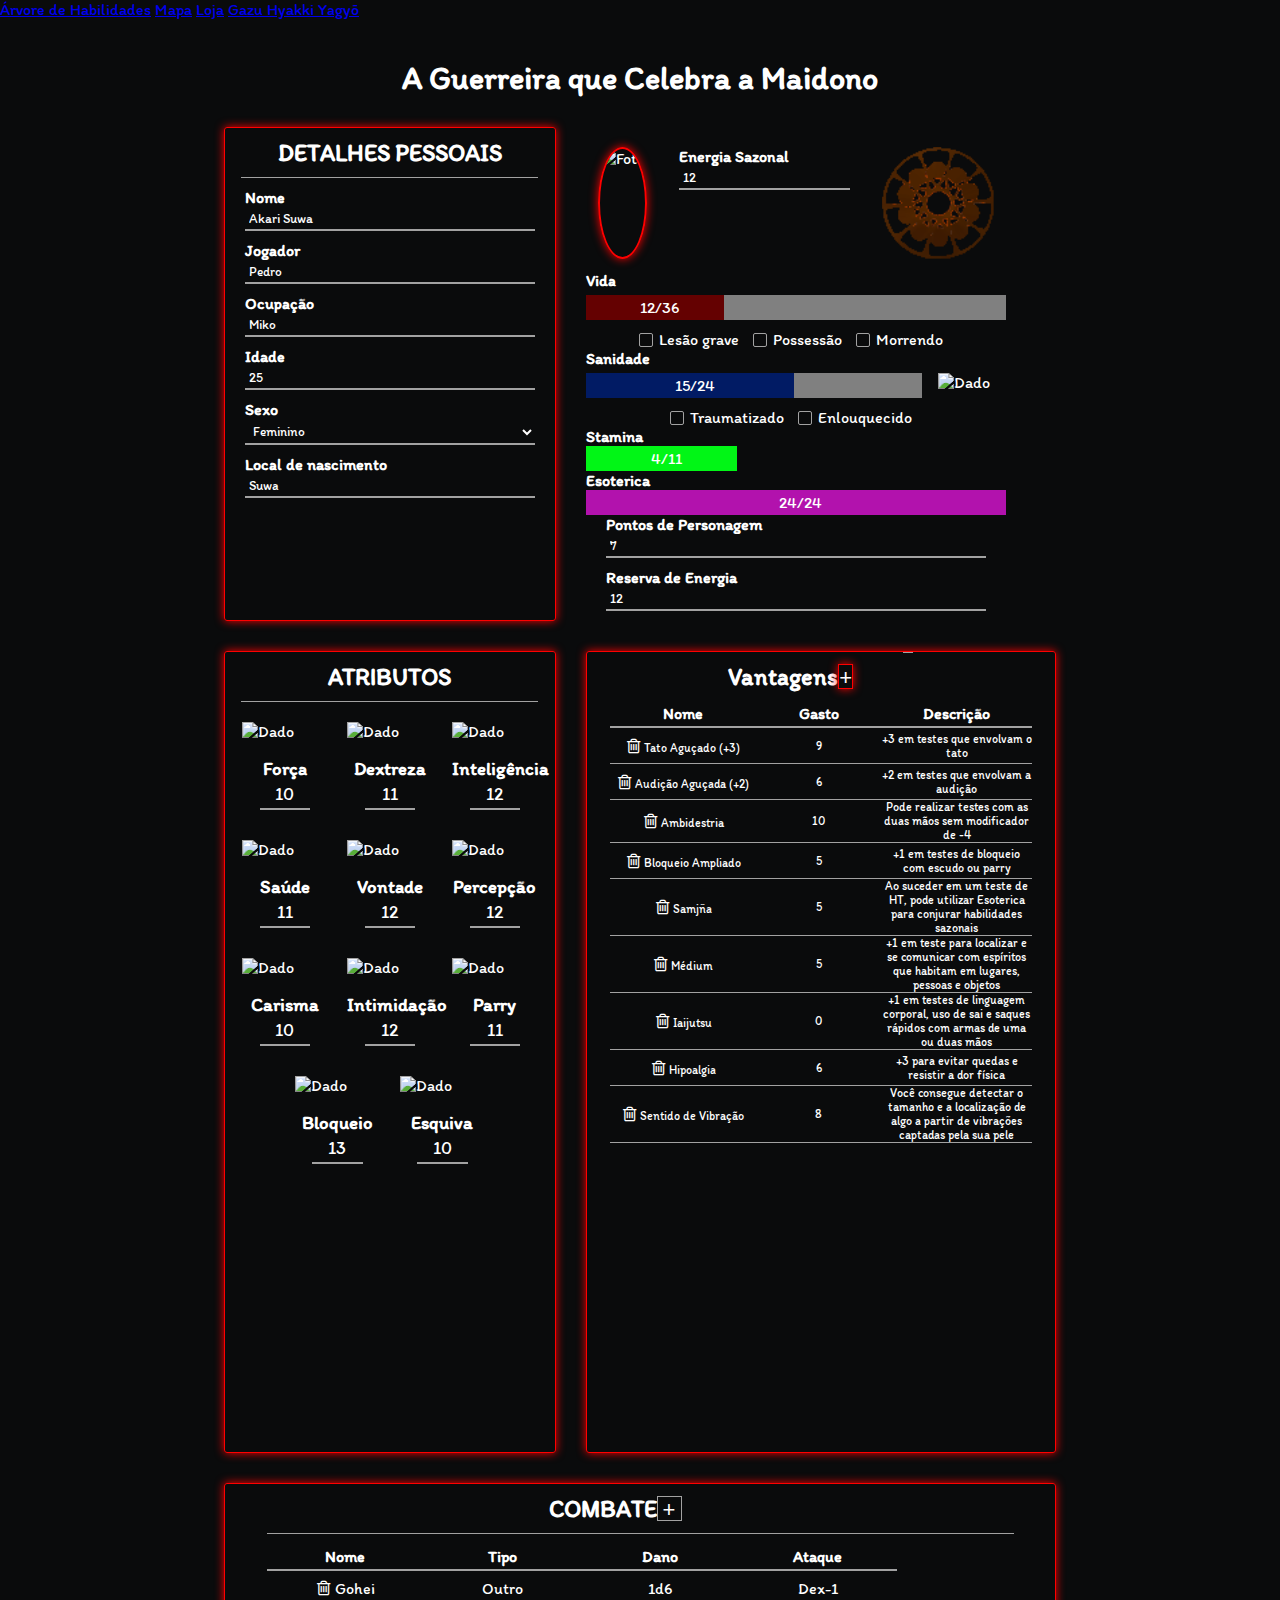
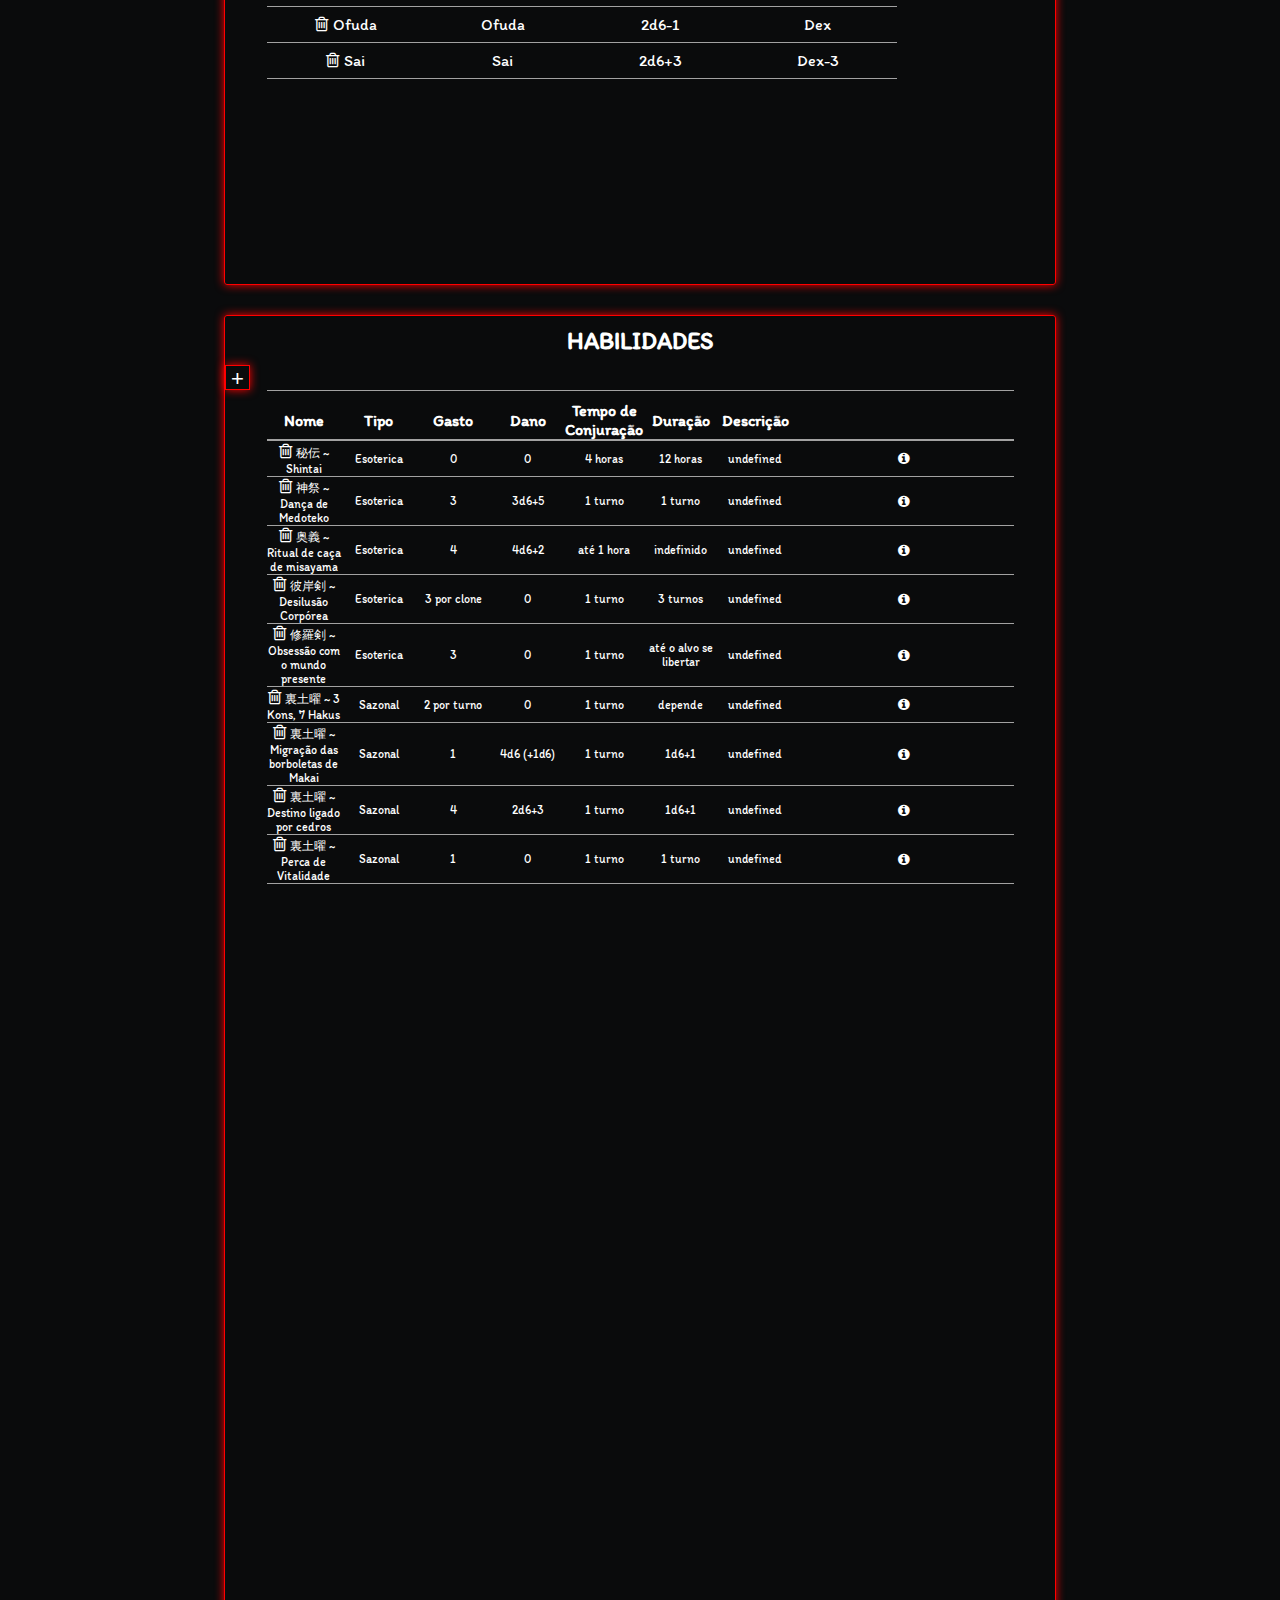
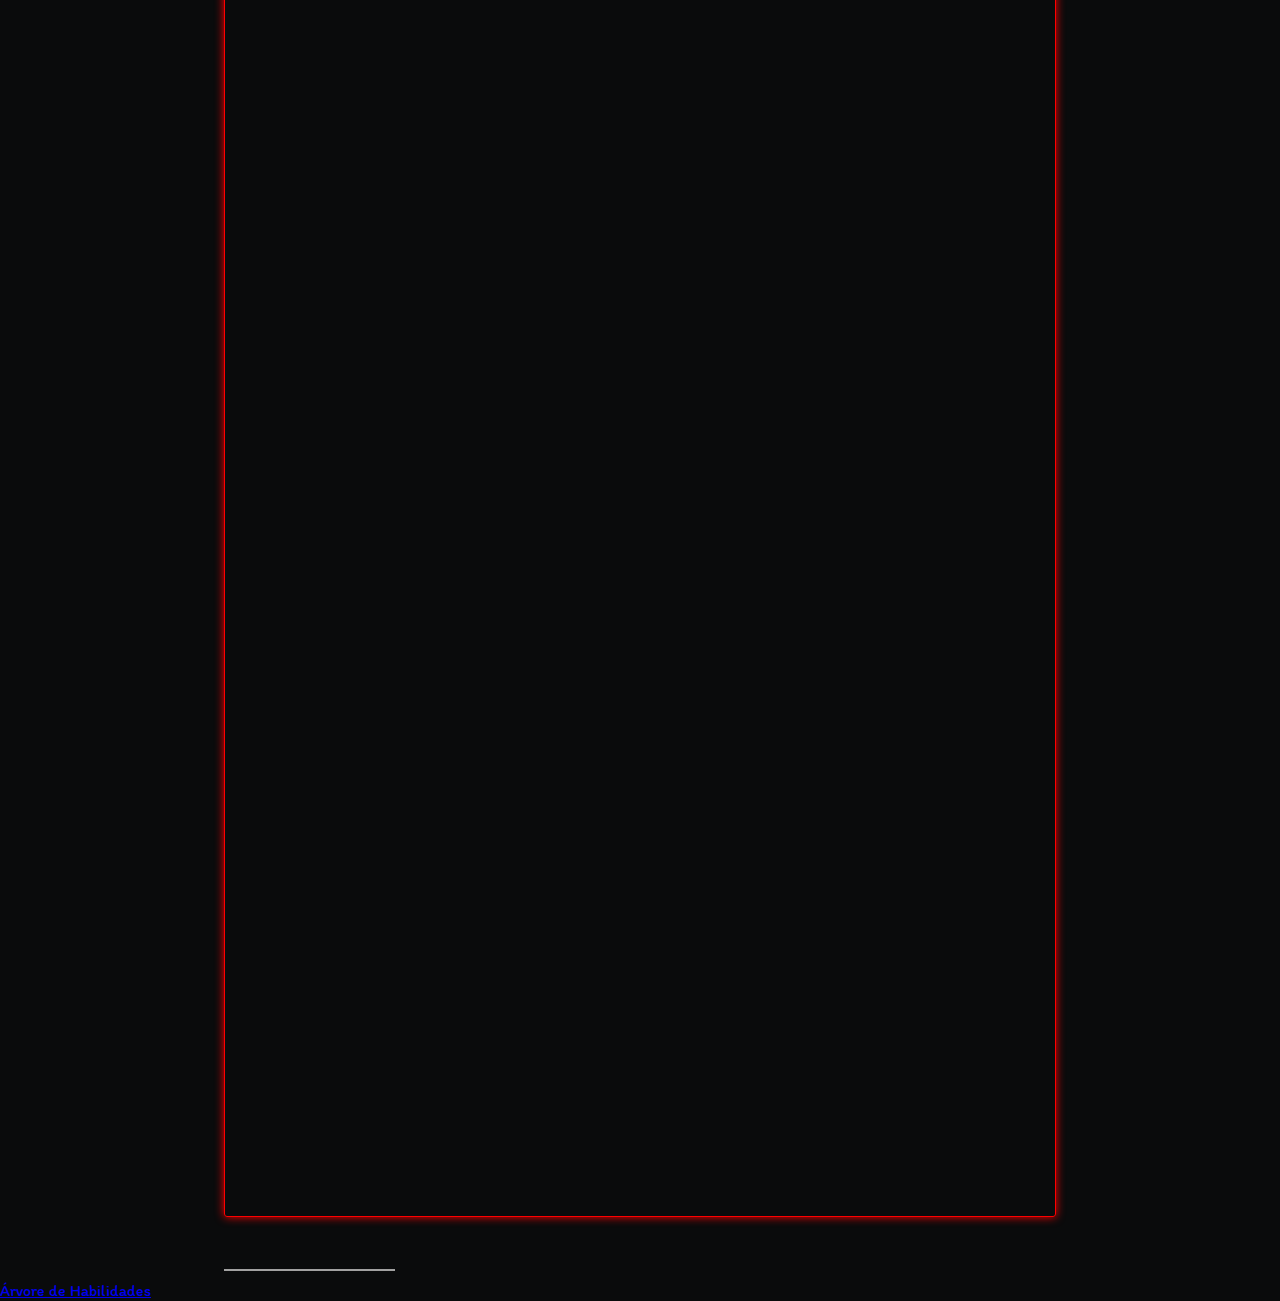
==== commit 37ec1a36: "Update index.html" ====
--- a/index.html
+++ b/index.html
@@ -3,7 +3,9 @@
   <head>
     <meta charset="UTF-8" />
     <meta name="viewport" content="width=device-width, initial-scale=1.0" />
-    <script src="https://ajax.googleapis.com/ajax/libs/jquery/3.5.1/jquery.min.js"></script>
+    <script src="https://code.jquery.com/jquery-3.3.1.slim.min.js" integrity="sha384-q8i/X+965DzO0rT7abK41JStQIAqVgRVzpbzo5smXKp4YfRvH+8abtTE1Pi6jizo" crossorigin="anonymous"></script>
+    <script src="https://cdn.jsdelivr.net/npm/popper.js@1.14.7/dist/umd/popper.min.js" integrity="sha384-UO2eT0CpHqdSJQ6hJty5KVphtPhzWj9WO1clHTMGa3JDZwrnQq4sF86dIHNDz0W1" crossorigin="anonymous"></script>
+    <script src="https://cdn.jsdelivr.net/npm/bootstrap@4.3.1/dist/js/bootstrap.min.js" integrity="sha384-JjSmVgyd0p3pXB1rRibZUAYoIIy6OrQ6VrjIEaFf/nJGzIxFDsf4x0xIM+B07jRM" crossorigin="anonymous"></script>
     <link
       rel="stylesheet"
       href="https://cdnjs.cloudflare.com/ajax/libs/font-awesome/4.7.0/css/font-awesome.min.css"
@@ -15,16 +17,14 @@
   </head>
   <body>
 
-        <header id="header">
-      <h1>My Website Header</h1>
-      <nav>
-        <ul>
-          <li><a href="#">Home</a></li>
-          <li><a href="#">About</a></li>
-          <li><a href="#">Contact</a></li>
-        </ul>
-      </nav>
-    </header>
+<div class="header">
+  <div class="header-right">
+    <a class="active" href="https://reysouza.github.io/Akari/SkillTree.html">Árvore de Habilidades</a>
+    <a href="https://reysouza.github.io/Hyakki/map.html">Mapa</a>
+    <a href="https://reysouza.github.io/Hyakki/loja.html">Loja</a>
+    <a href="https://reysouza.github.io/Hyakki/bestiary.html">Gazu Hyakki Yagyō</a>
+  </div>
+</div>
 
     <h1 class="title">A Guerreira que Celebra a Maidono</h1>
 
@@ -390,6 +390,7 @@
           <button id="addExpertise2">+</button>
         <hr />
       </div>
+
       <table class="expertise2" id="expertise2">
         <tr>
             <th>Nome</th>
@@ -400,19 +401,26 @@
             <th>Duração</th>
             <th>Descrição</th>
         </tr>
-          <tr class="expertise2-item">
-             <td class="expertise2-name"></td>
-             <td class="expertise2-type"></td>
-             <td class="expertise2-cost"></td>
-             <td class="expertise2-damage"></td>
-             <td class="expertise2-time"></td>
-             <td class="expertise2-duration"></td>
-             <td class="expertise2-description">
-             </td>
-          </tr>
       </table>
      </div>
     </div>
+
+<div class="modal fade" id="expertise2DescriptionModal" tabindex="-1" aria-labelledby="expertise2DescriptionModalLabel" aria-hidden="true">
+  <div class="modal-dialog modal-lg"> <!-- add modal-lg class here -->
+    <div class="modal-content">
+      <div class="modal-header">
+        <h5 class="modal-title" id="expertise2DescriptionTitle"></h5>
+        <button type="button" class="btn-close" data-bs-dismiss="modal" aria-label="Close"></button>
+      </div>
+      <div class="modal-body">
+        <p id="expertise2DescriptionText"></p>
+      </div>
+      <div class="modal-footer">
+        <button type="button" class="btn btn-secondary" data-bs-dismiss="modal">Close</button>
+      </div>
+    </div>
+  </div>
+</div>
 
     <a href="https://reysouza.github.io/Akari/SkillTree.html">Árvore de Habilidades</a>
 
--- a/styles.css
+++ b/styles.css
@@ -927,3 +927,13 @@
     border: 5px solid gray;
     display: block;
   }
+
+    /* Style the checkmark */
+    .checkmark {
+      position: absolute;
+      top: 0;
+      right: 0;
+      width: 20px;
+      height: 20px;
+      background-color: transparent;
+    }
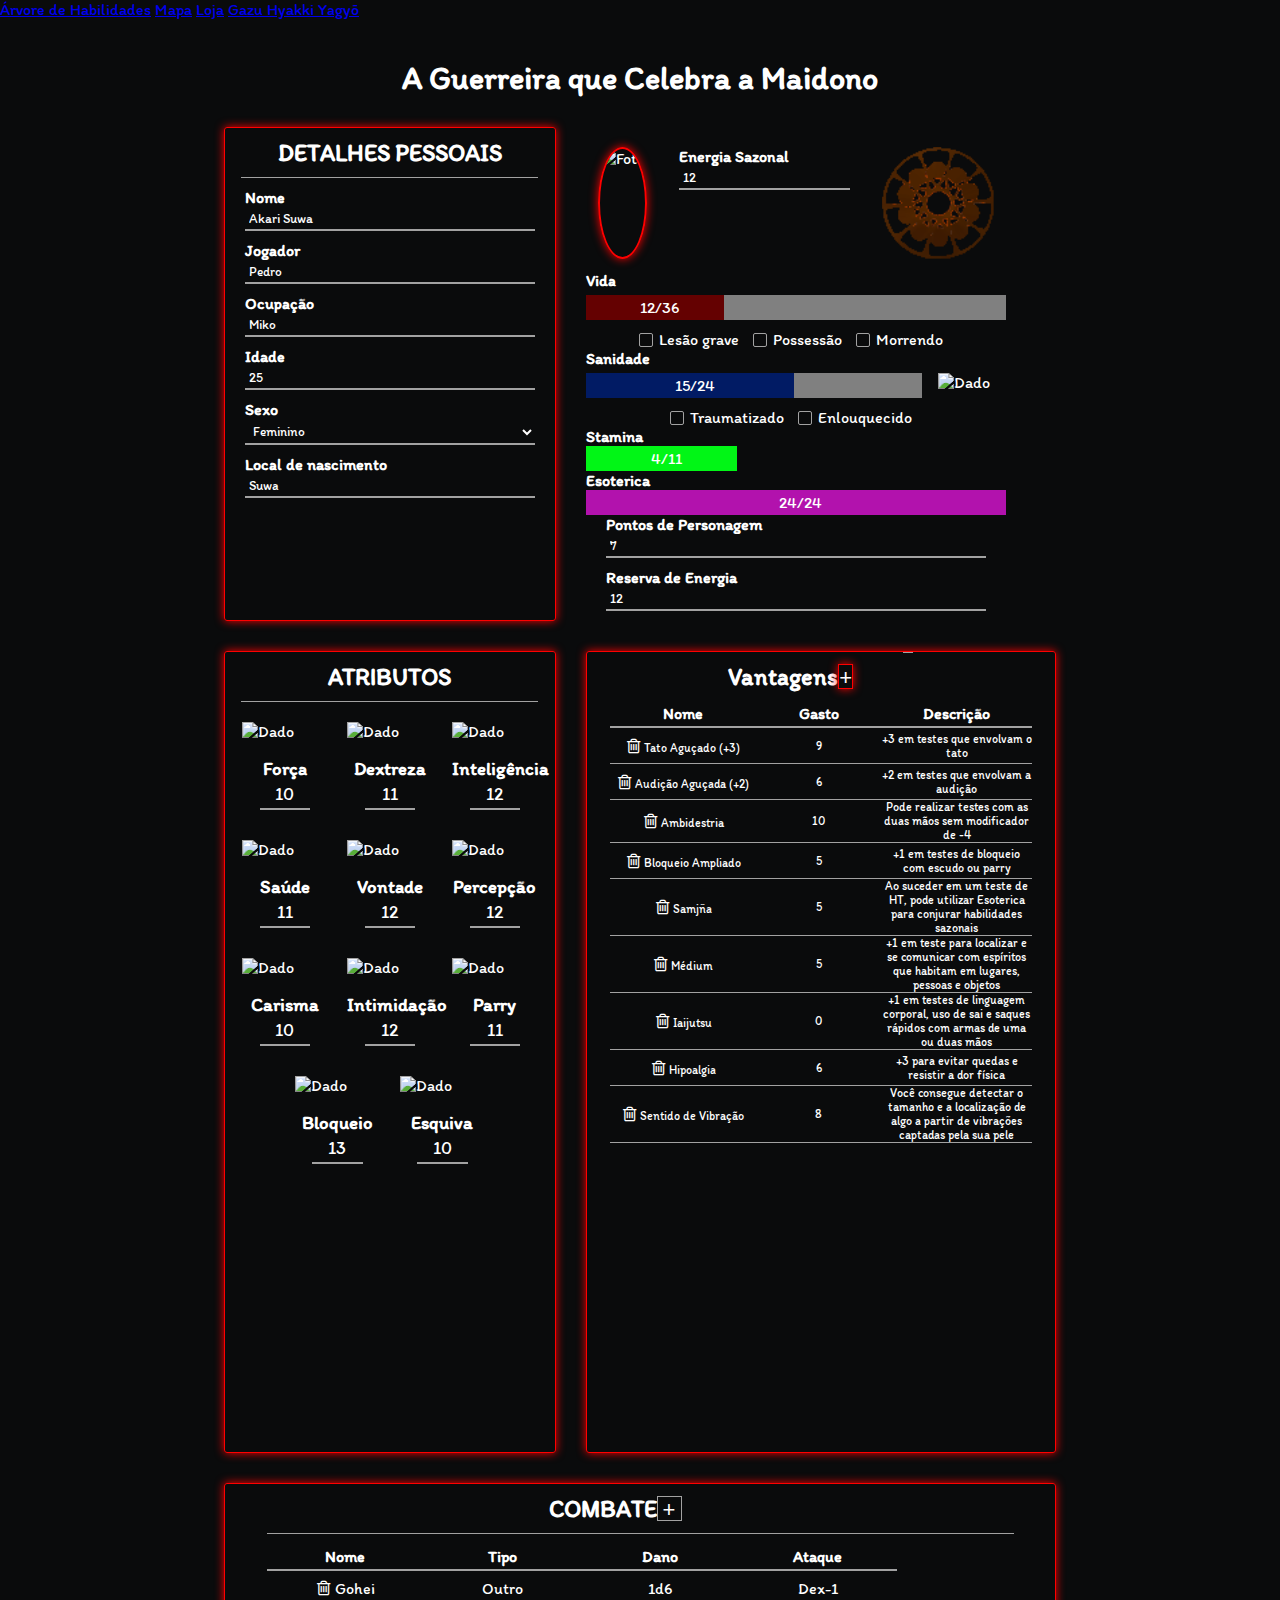
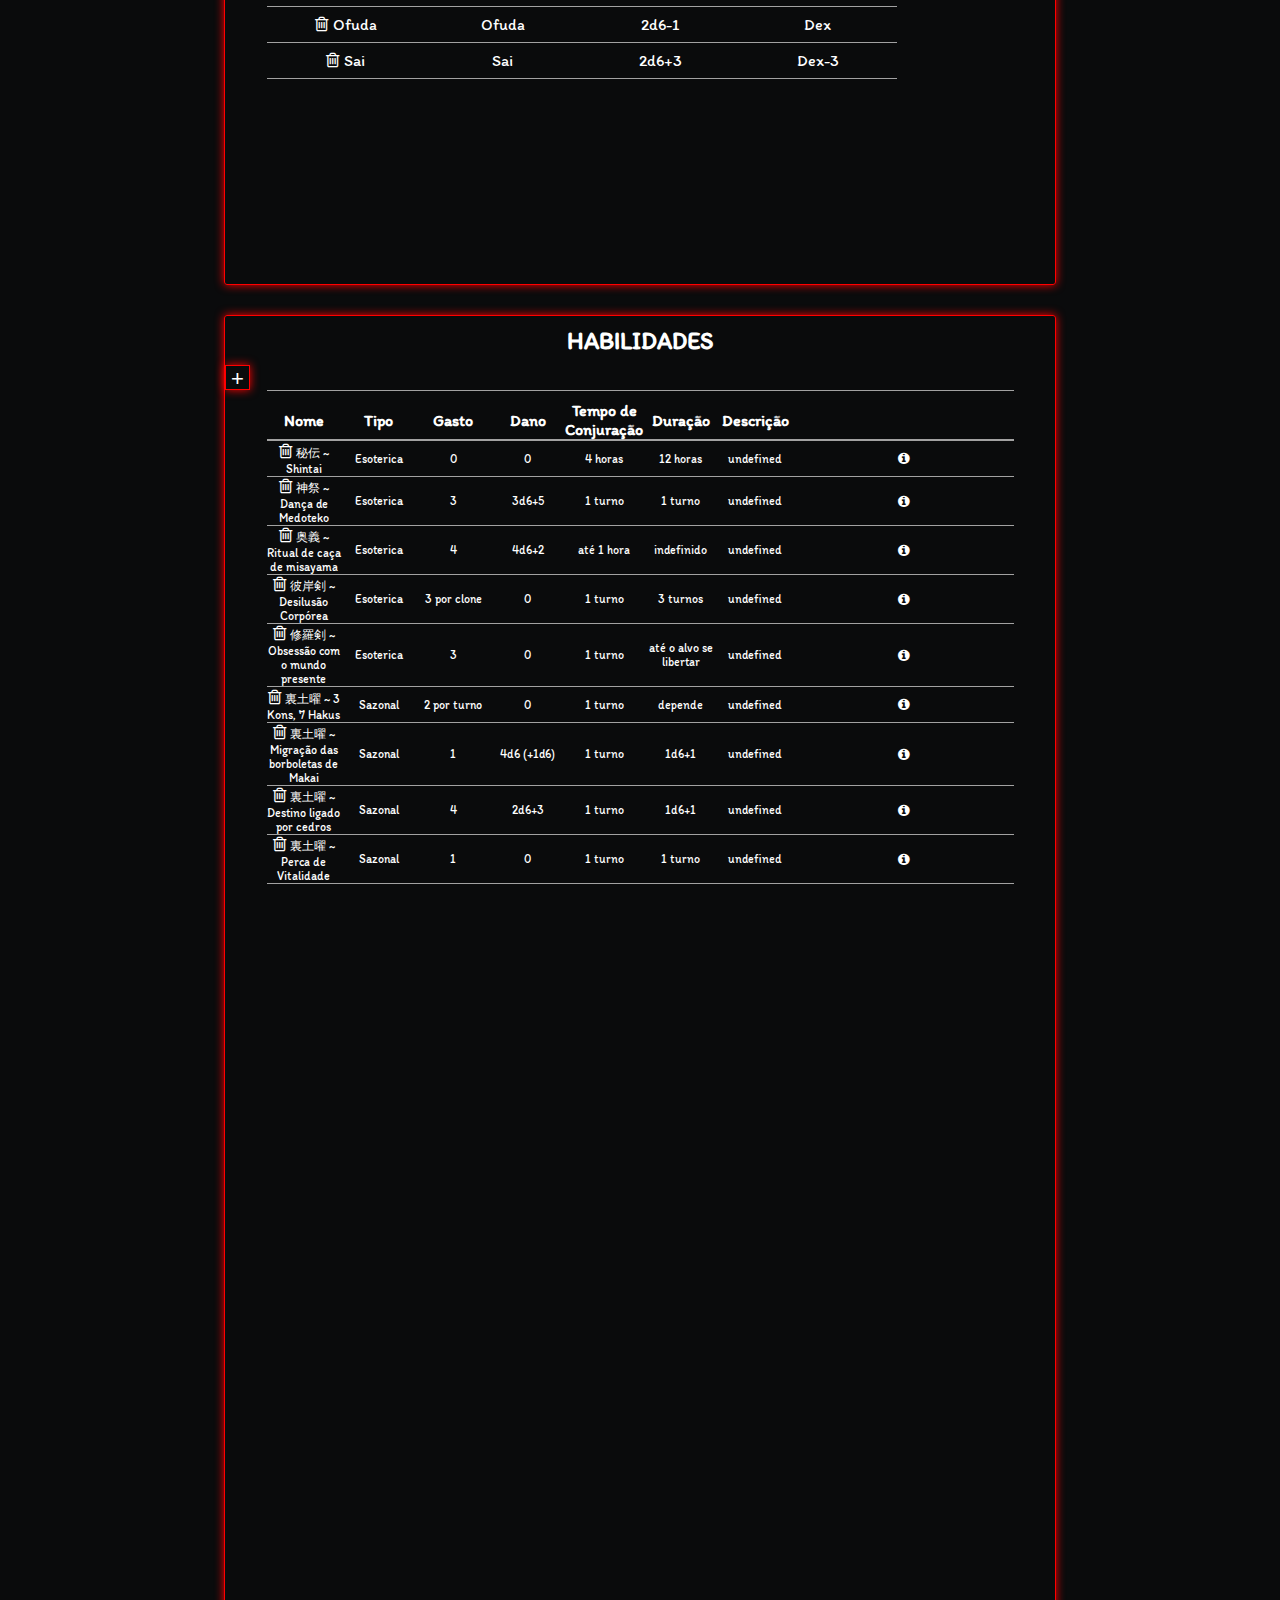
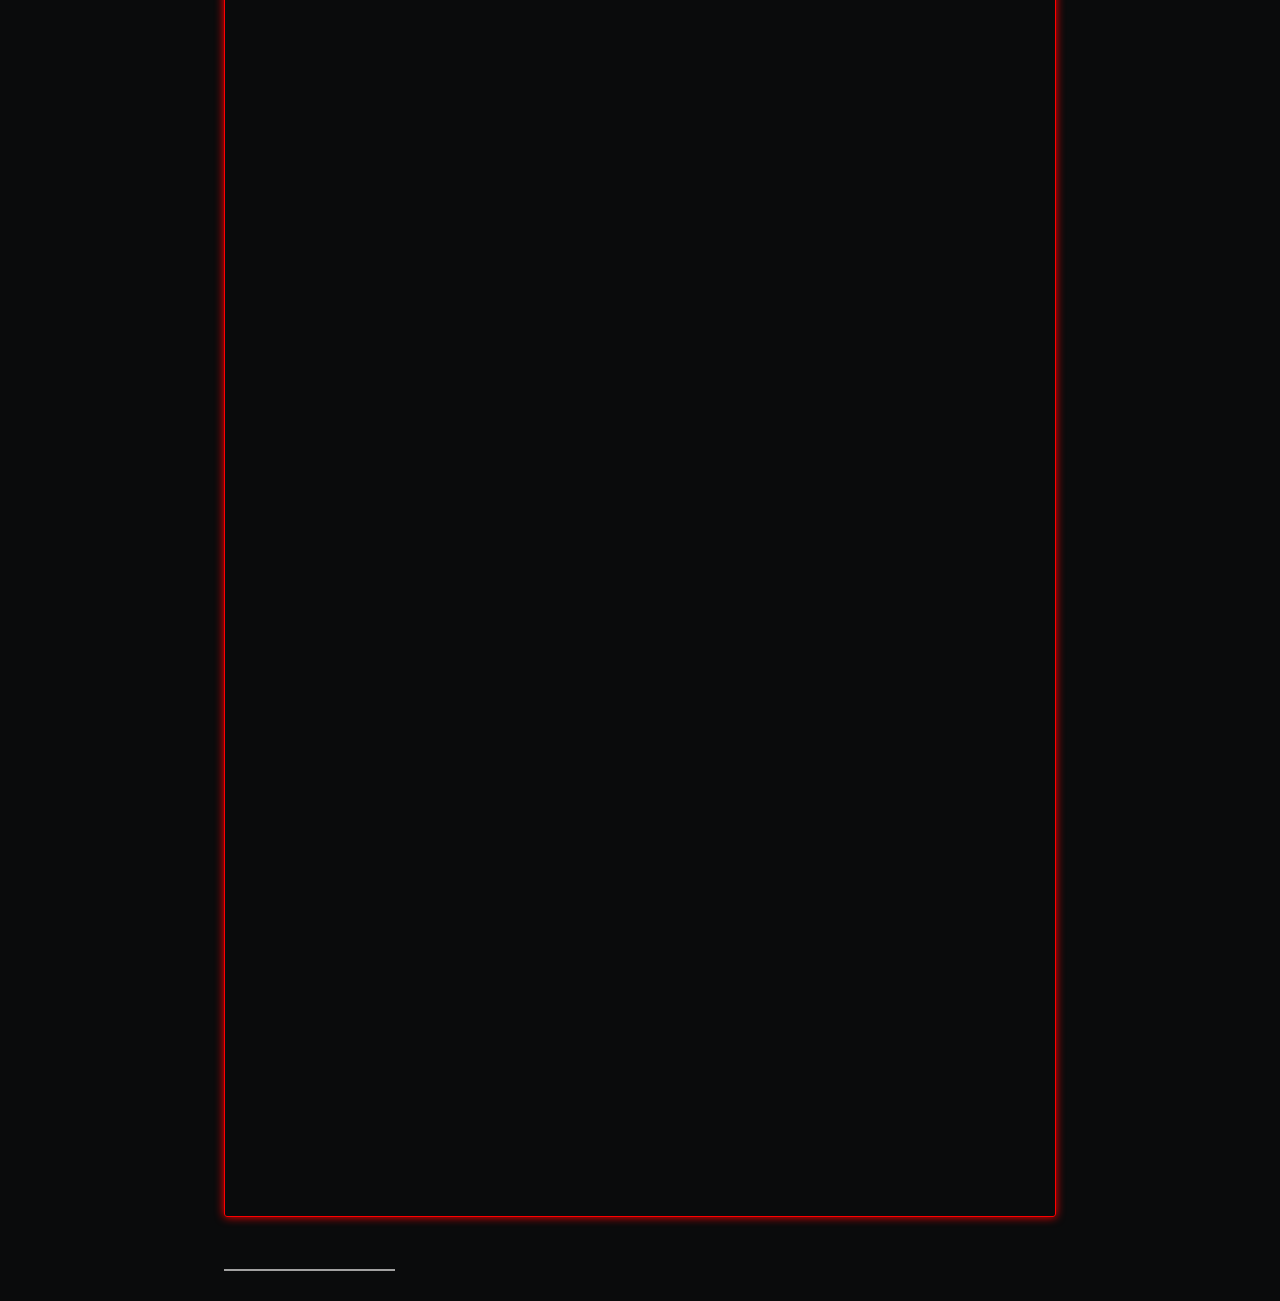
==== commit feefe715: "Update index.html" ====
--- a/index.html
+++ b/index.html
@@ -422,7 +422,6 @@
   </div>
 </div>
 
-    <a href="https://reysouza.github.io/Akari/SkillTree.html">Árvore de Habilidades</a>
 
     <script src="characterSheet.js"></script>
   </body>
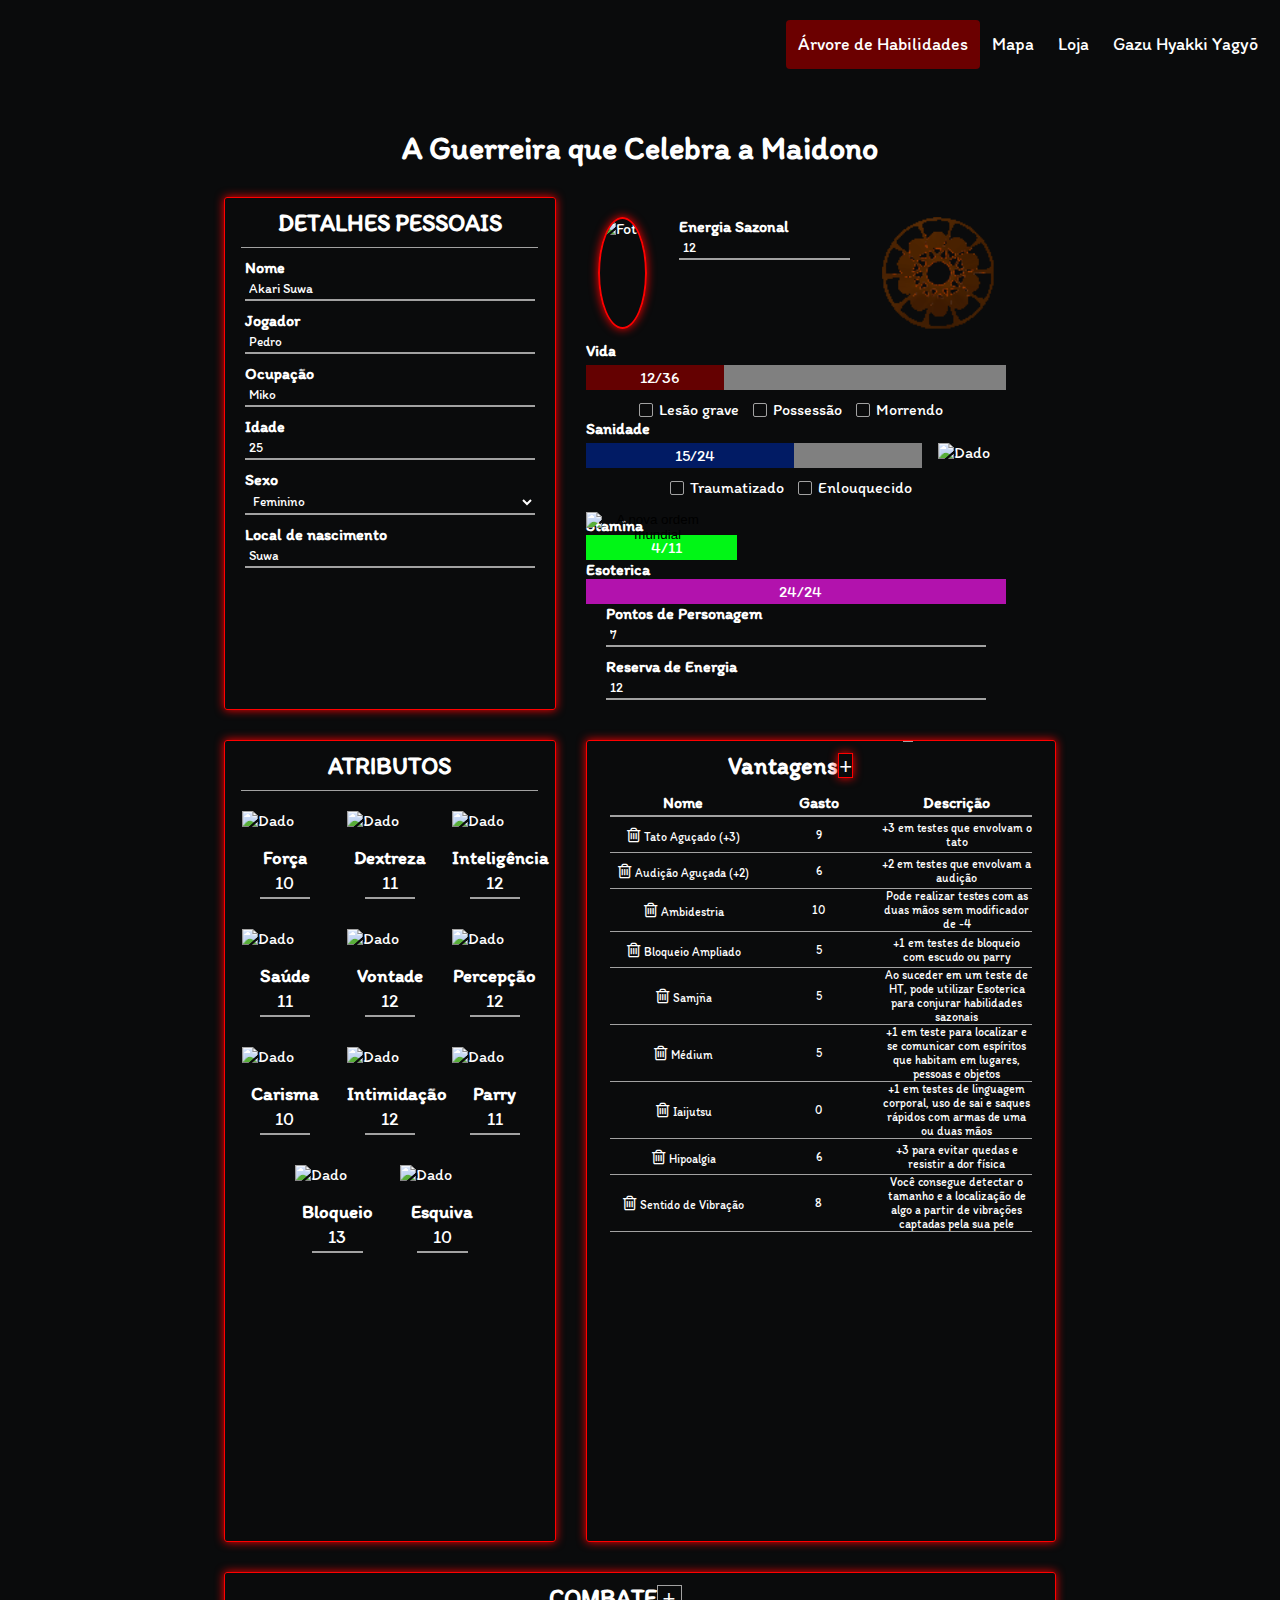
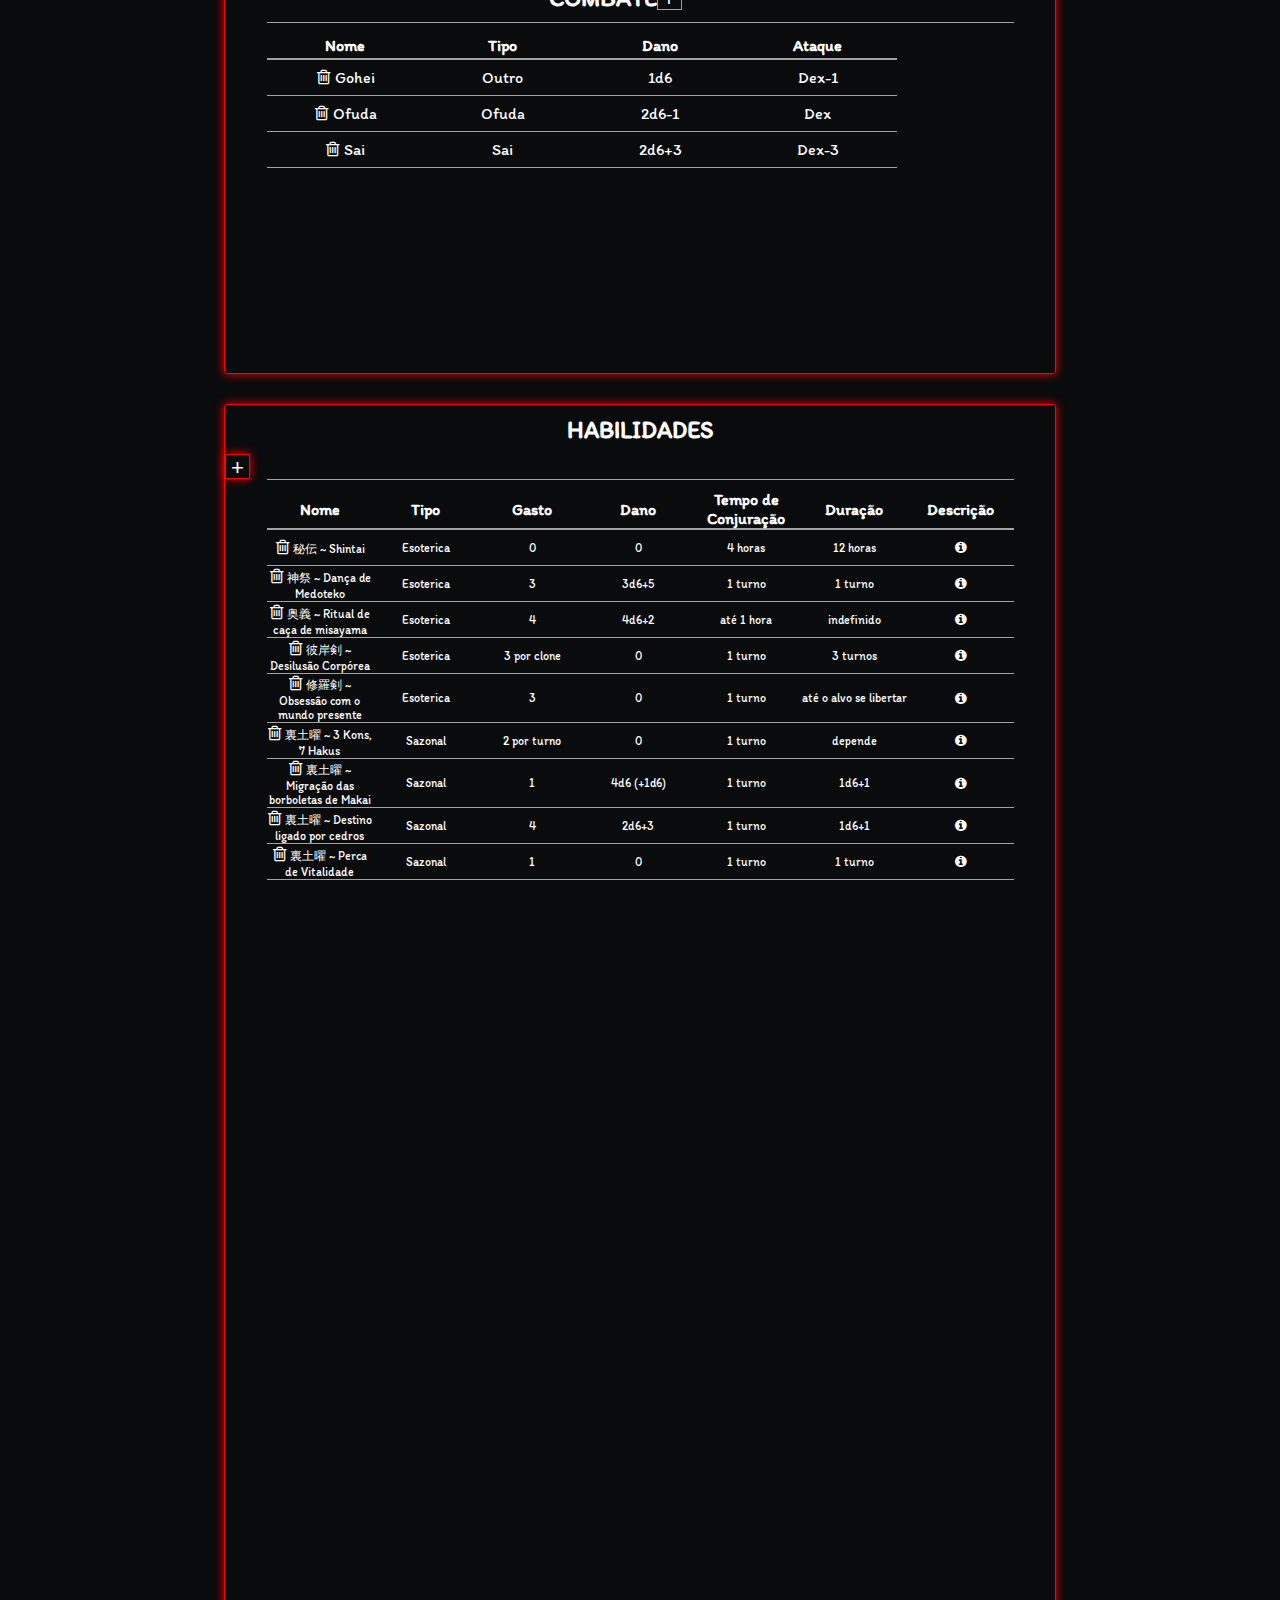
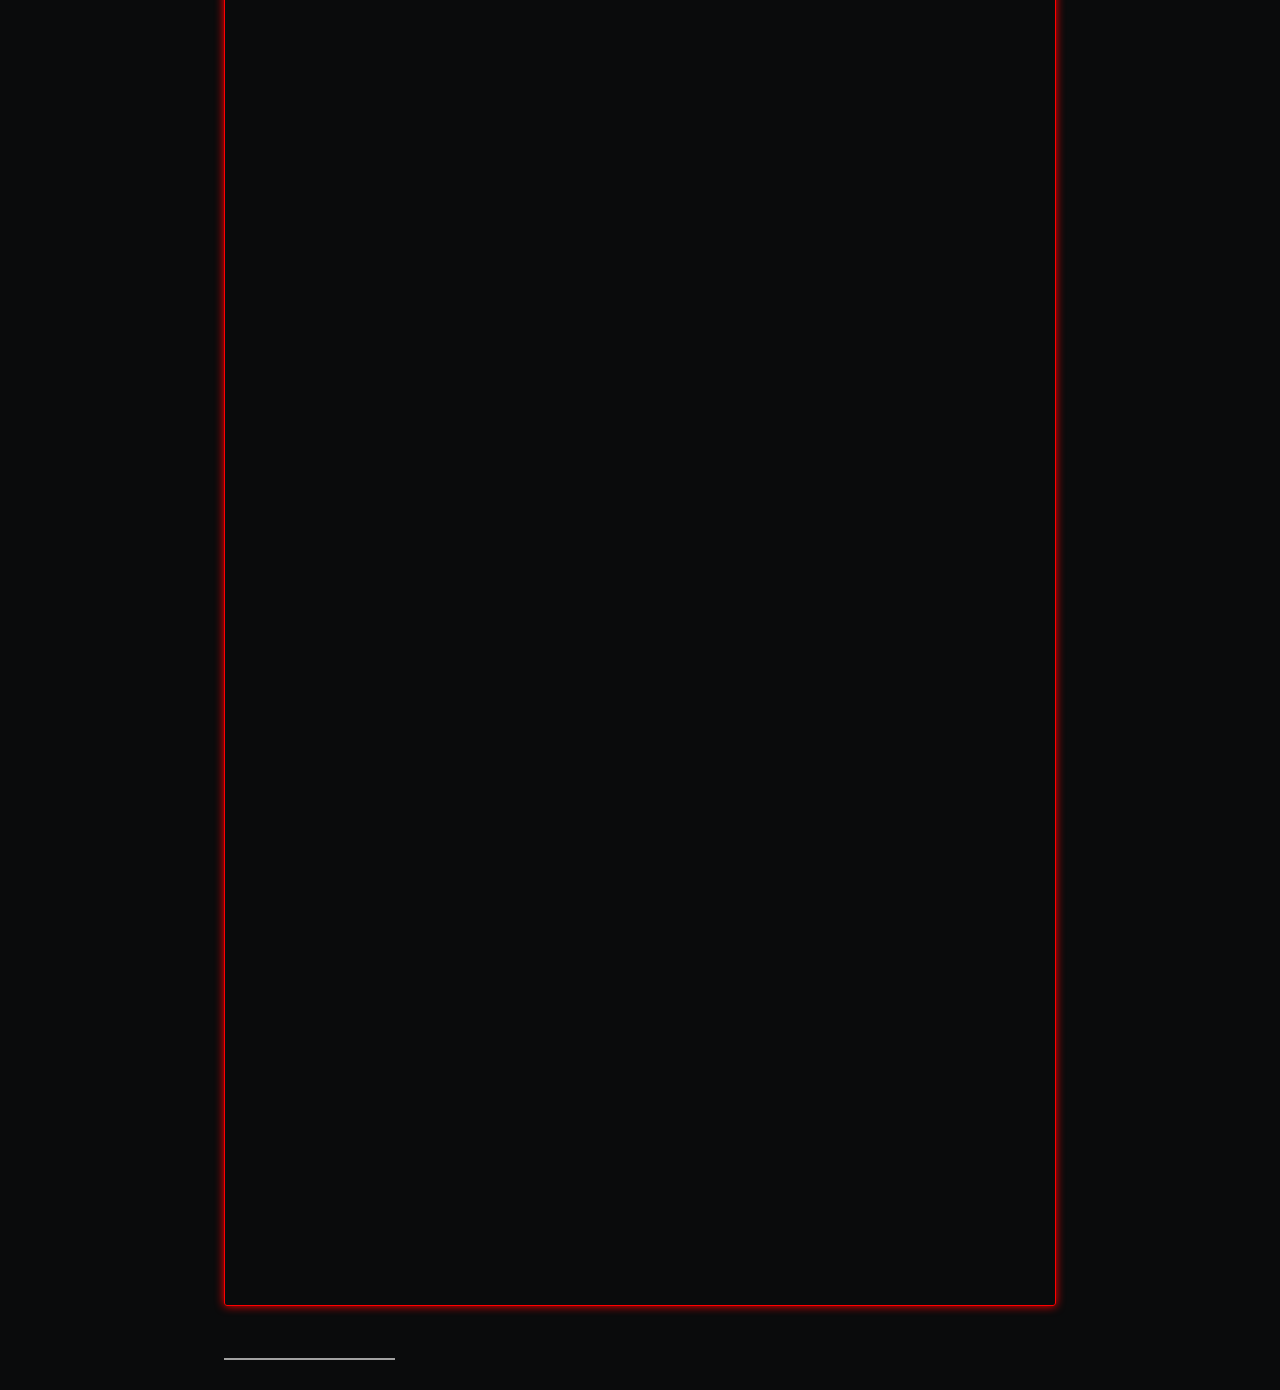
==== commit d0b1111f: "Update index.html" ====
--- a/index.html
+++ b/index.html
@@ -315,6 +315,10 @@
           </div>
         </div>
 
+      <button href="https://reysouza.github.io/Parinirvana/Qaqhy">
+  <img src="img/door-8-xxl.png" alt="A nova ordem mundial" style="position: absolute; width: 10%;">
+        </button>
+
           <h4>Stamina</h4>
           <div class="stamina">
             <div class="contentStaminaBar">
--- a/styles.css
+++ b/styles.css
@@ -10,6 +10,60 @@
     background: #0a0b0c;
     color: #fff;
     font-family: 'Itim', sans-serif;
+}
+
+/* Style the header with a grey background and some padding */
+.header {
+  overflow: hidden;
+  background-color: #0a0b0c;
+  padding: 20px 10px;
+}
+
+/* Style the header links */
+.header a {
+  float: left;
+  color: white;
+  text-align: center;
+  padding: 12px;
+  text-decoration: none;
+  font-size: 18px;
+  line-height: 25px;
+  border-radius: 4px;
+}
+
+/* Style the logo link (notice that we set the same value of line-height and font-size to prevent the header to increase when the font gets bigger */
+.header a.logo {
+  font-size: 25px;
+  font-weight: bold;
+}
+
+/* Change the background color on mouse-over */
+.header a:hover {
+  background-color: #ddd;
+  color: black;
+}
+
+/* Style the active/current link*/
+.header a.active {
+  background-color: #6b0000;
+  color: white;
+}
+
+/* Float the link section to the right */
+.header-right {
+  float: right;
+}
+
+/* Add media queries for responsiveness - when the screen is 500px wide or less, stack the links on top of each other */
+@media screen and (max-width: 500px) {
+  .header a {
+    float: none;
+    display: block;
+    text-align: left;
+  }
+  .header-right {
+    float: none;
+  }
 }
 
 hr {
@@ -739,7 +793,7 @@
 
 /*Buttons Styling*/
 
-.convertNumber(){
+.login-button{
     padding: 0.6rem 0.8rem;
     margin-left: 2vw;
     font-size:1rem;
@@ -749,12 +803,13 @@
     border-radius: 2em;
 }
 
-.convertNumber():hover{
+.login-button:hover{
     color:#fff;
-    background-color: #ff0000;
-    border:1.5px solid #ff0000;
+    background-color: #ff0202;
+    border:1.5px solid #ff0202;
     transition: all ease-in-out 350ms;
 }
+
 
 /*Navigation Icon Styling*/
 
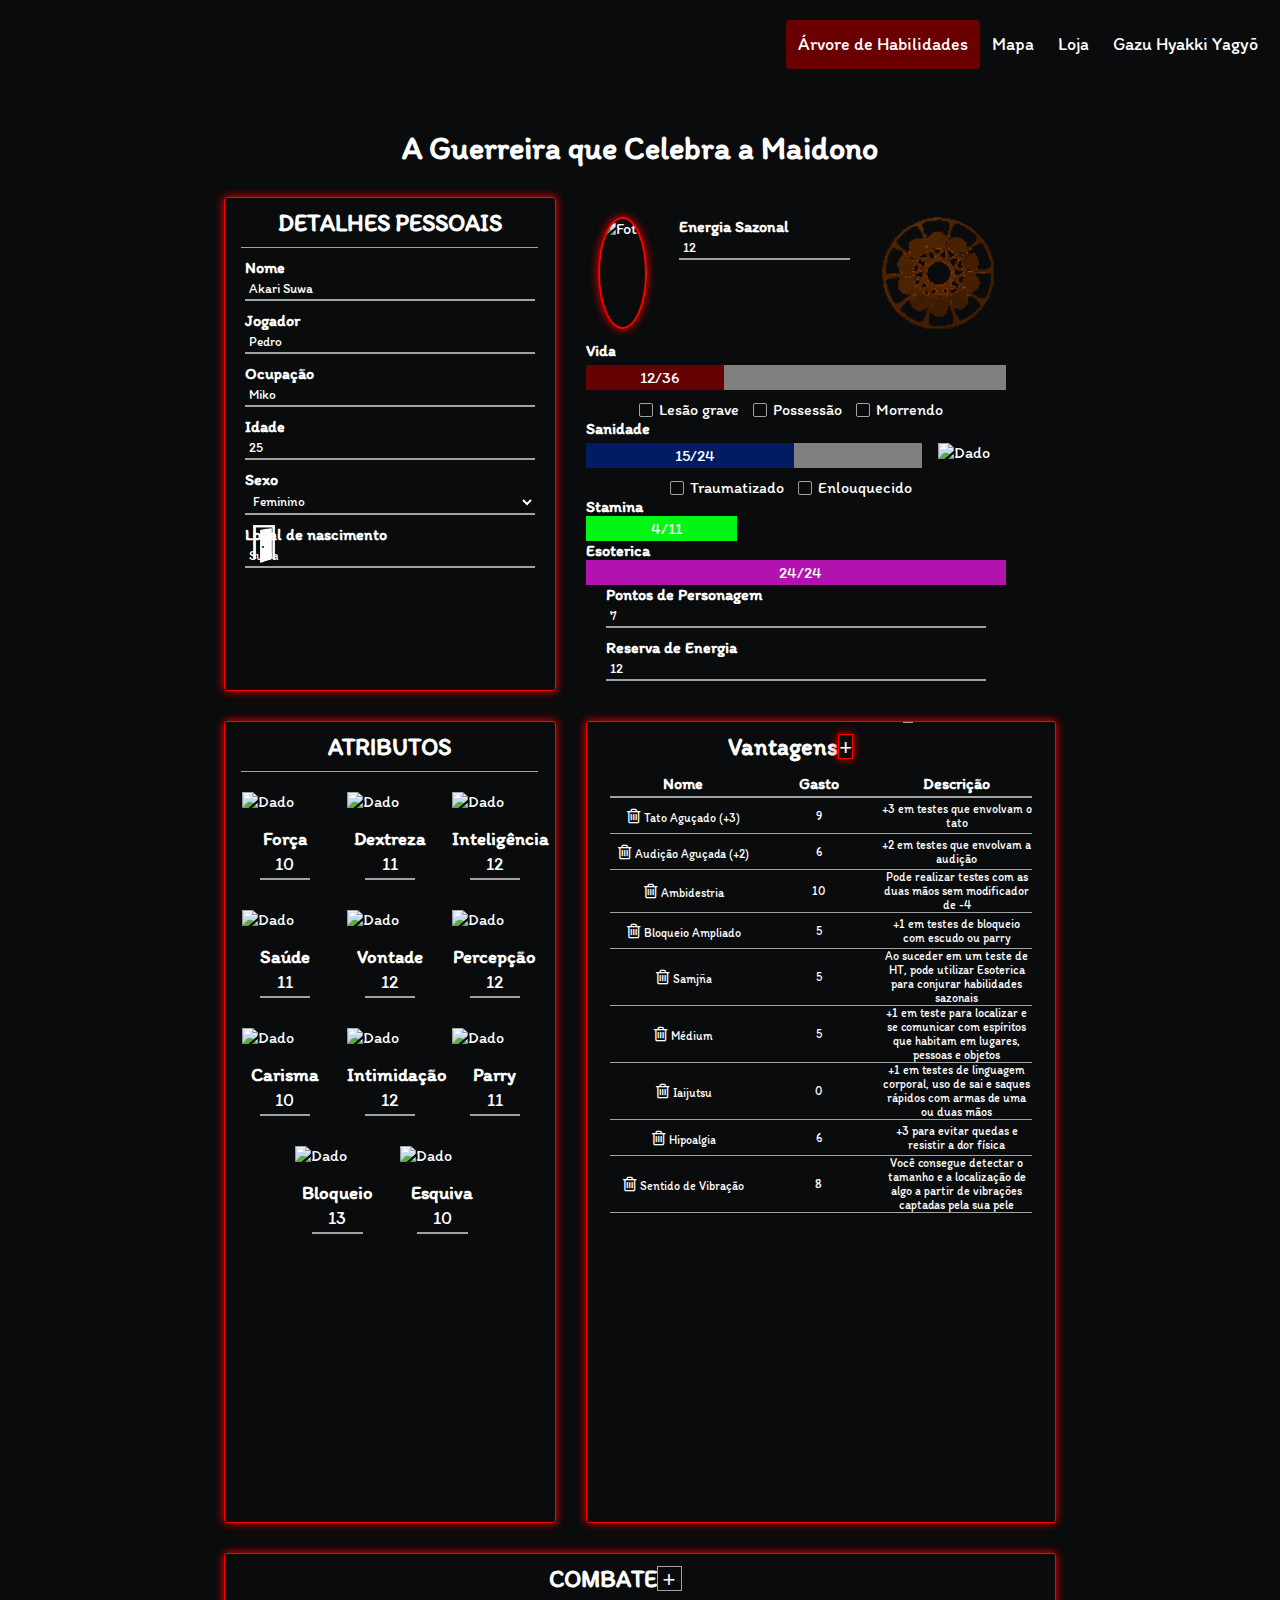
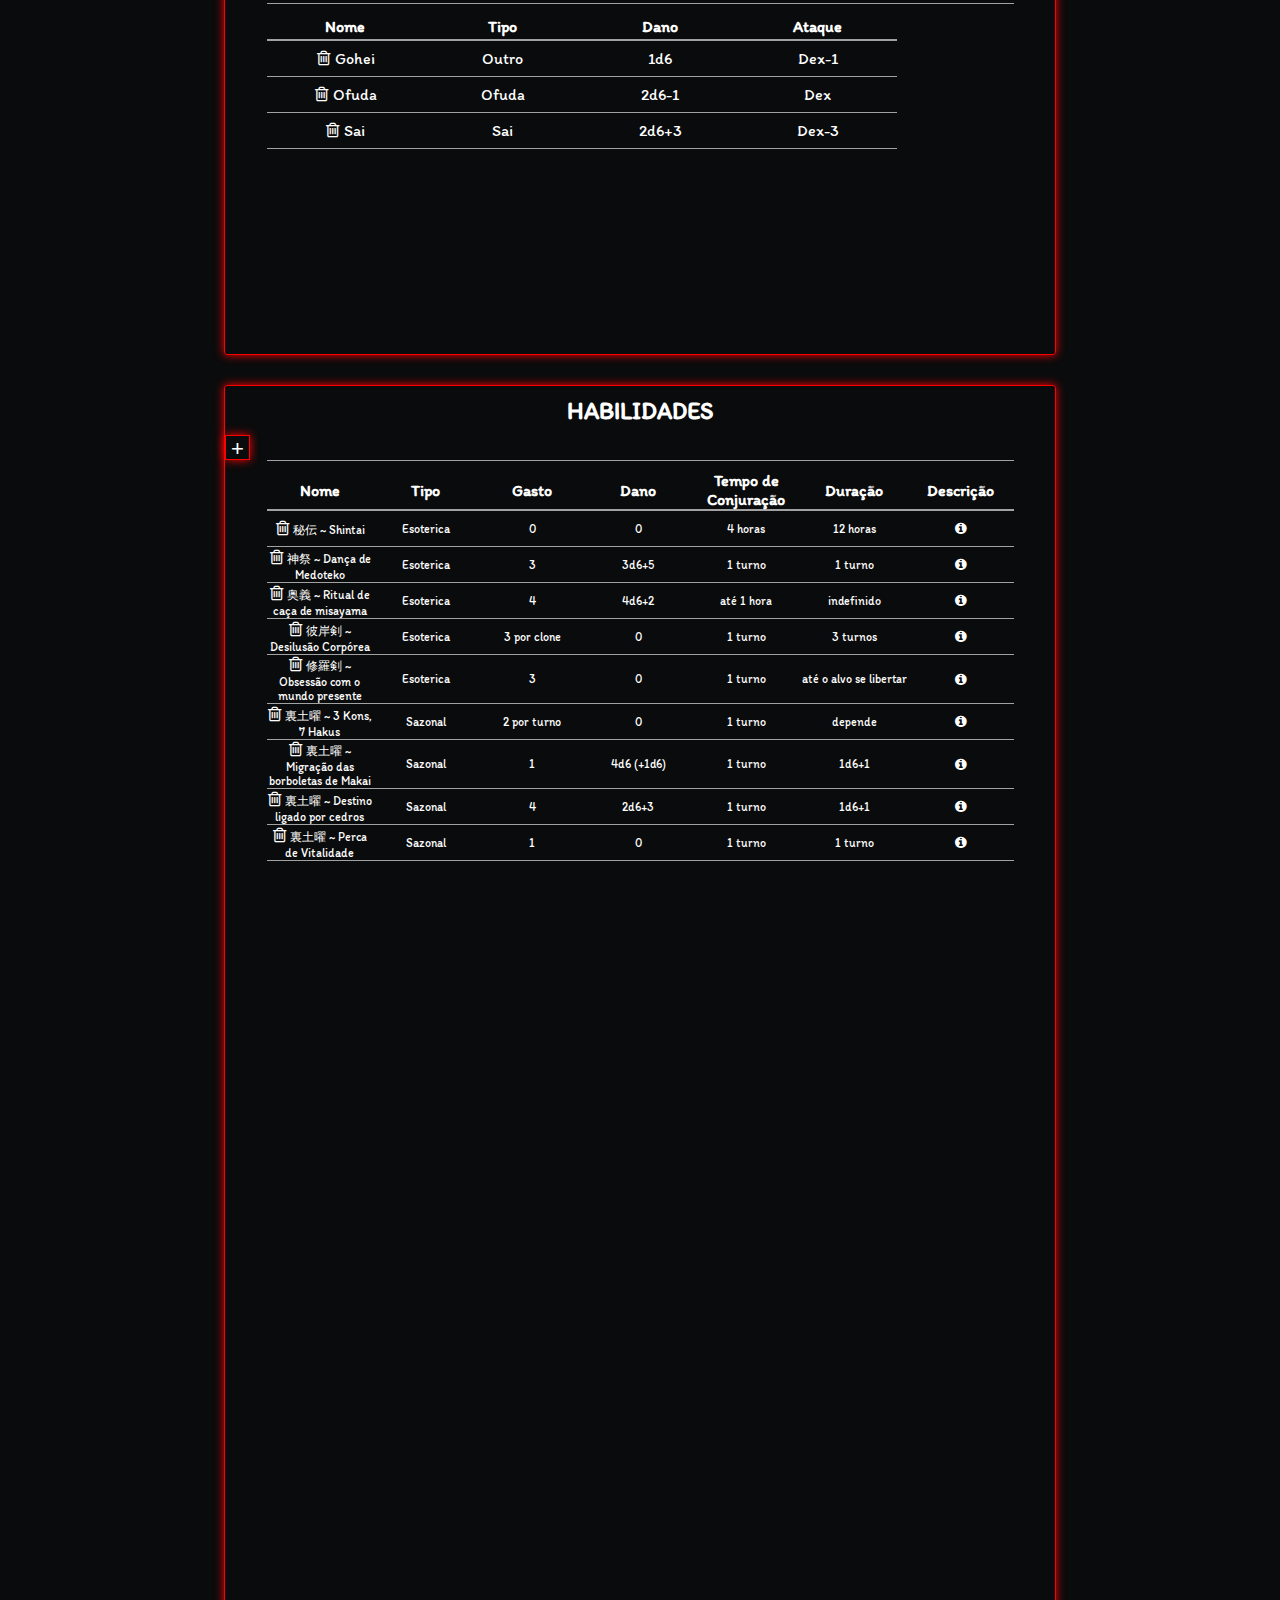
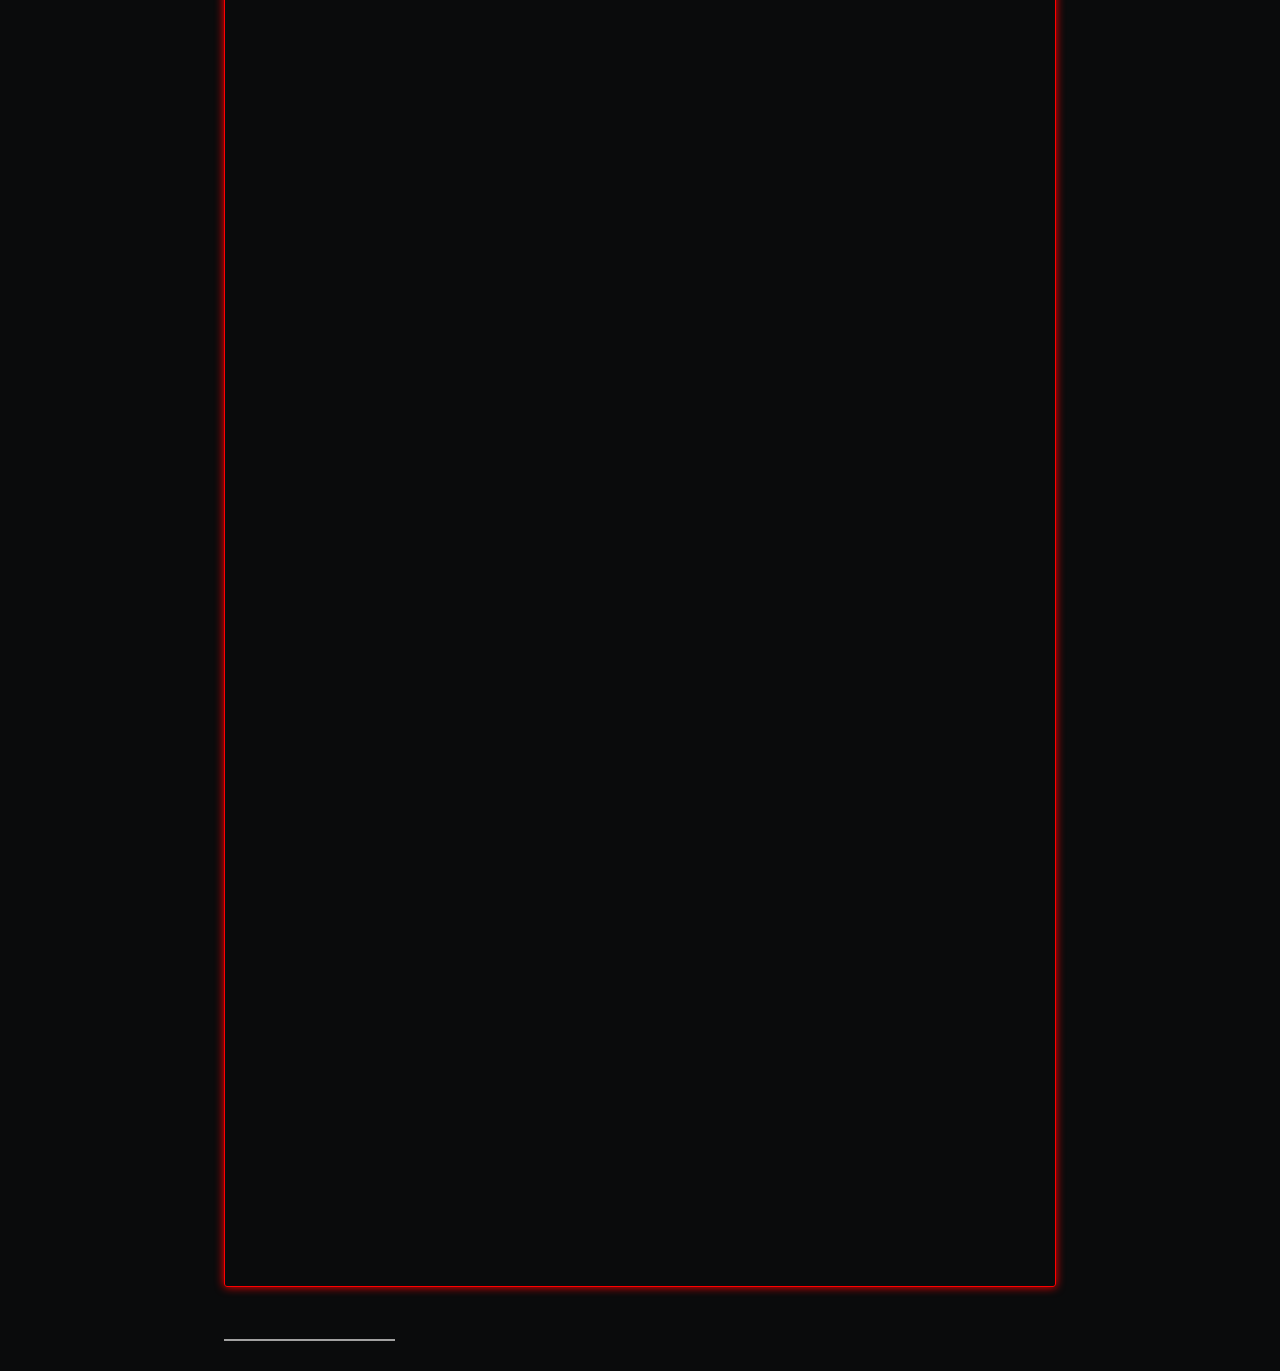
==== commit e1dc5b42: "Update index.html" ====
--- a/index.html
+++ b/index.html
@@ -260,6 +260,9 @@
             <option value="female">Feminino</option>
             <option value="other">Outros</option>
           </select>
+          <a href="https://reysouza.github.io/Parinirvana/Qaqhy.html">
+  <img src="img/door-8-xxl.png" alt="A nova ordem mundial" style="position: absolute; width: 3%;">
+        </a>
           <h4>Local de nascimento</h4>
           <input type="text" name="birthplace" id="birthplace" value="" />
         </div>
@@ -314,10 +317,6 @@
             <label for="crazed"> Enlouquecido</label>
           </div>
         </div>
-
-      <button href="https://reysouza.github.io/Parinirvana/Qaqhy">
-  <img src="img/door-8-xxl.png" alt="A nova ordem mundial" style="position: absolute; width: 10%;">
-        </button>
 
           <h4>Stamina</h4>
           <div class="stamina">
